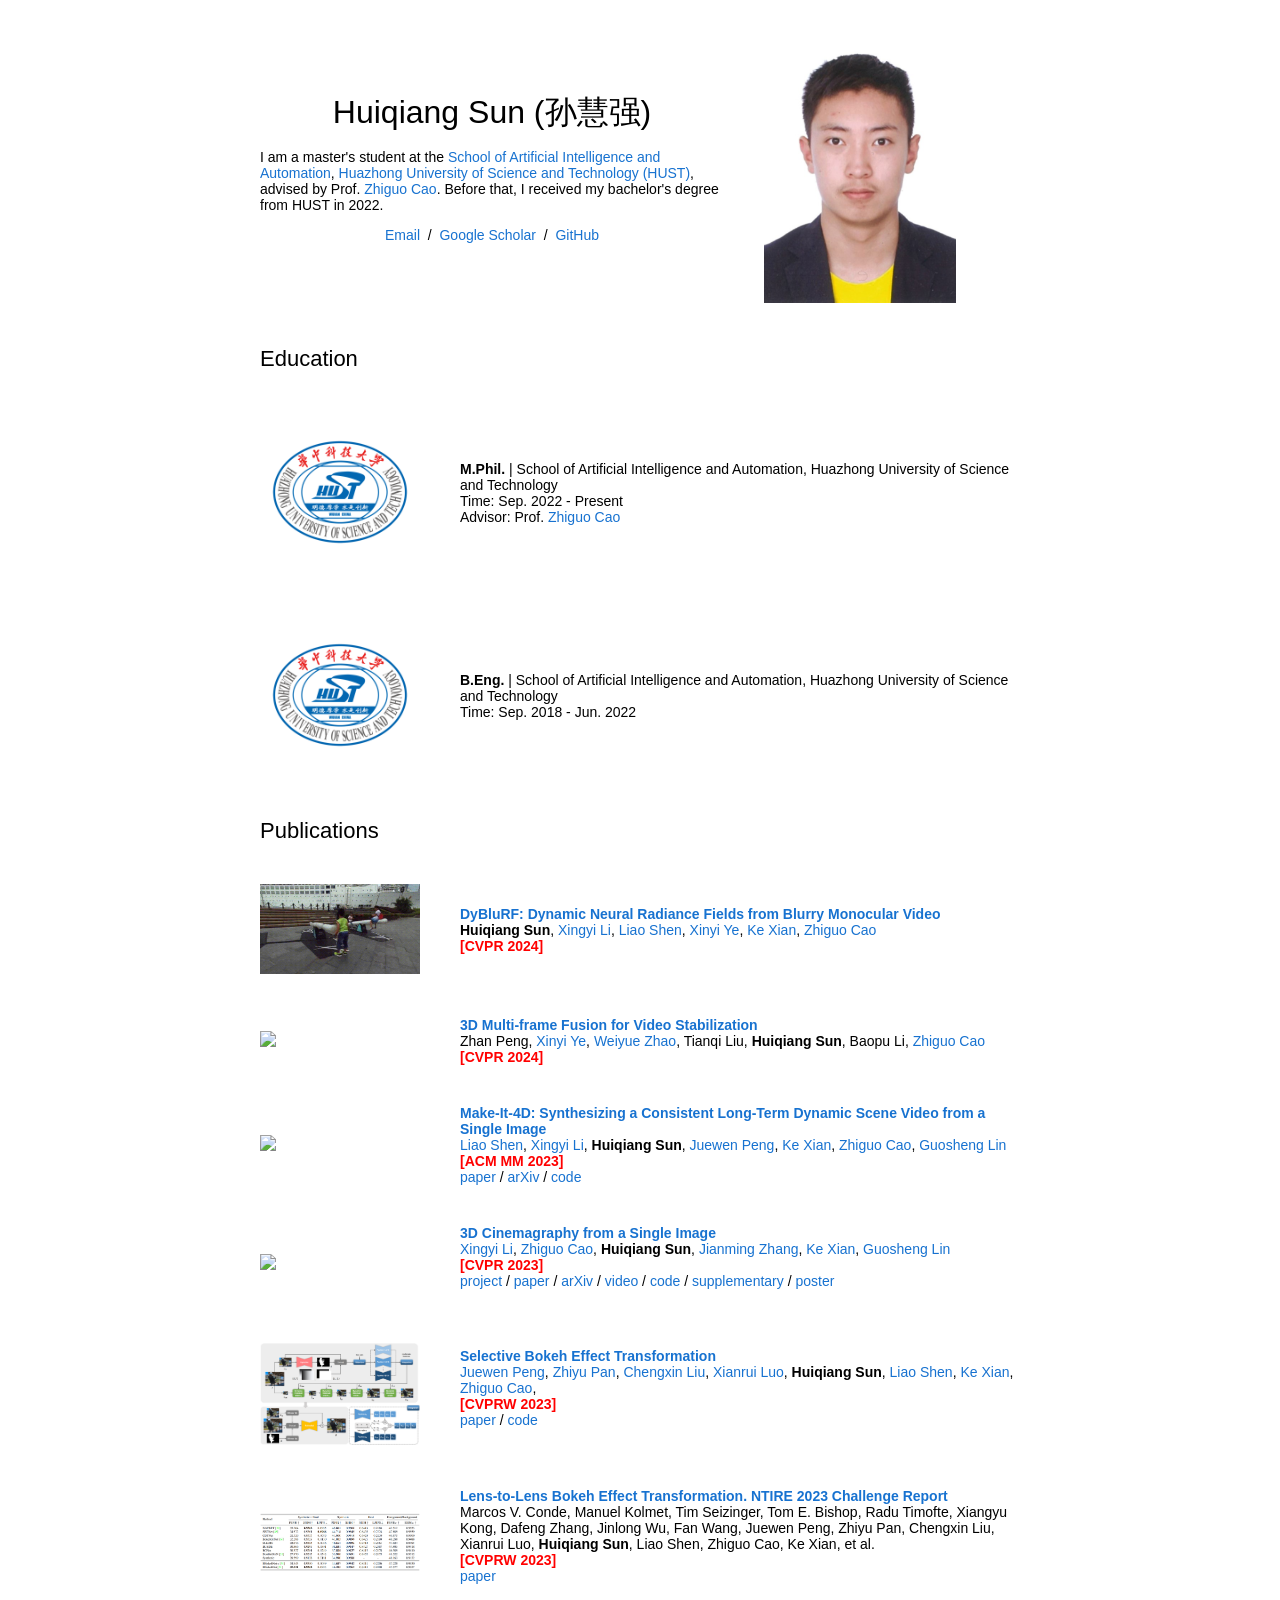
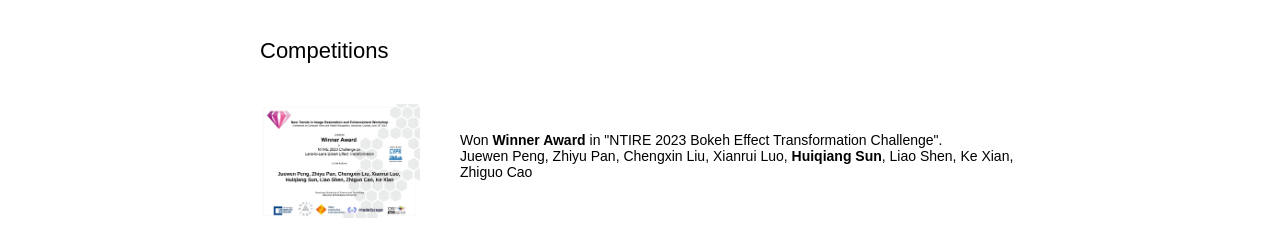
==== index.html @ e5a77d15 "Update index.html" ====
<!DOCTYPE HTML>
<html lang="en">

<head>
  <meta http-equiv="Content-Type" content="text/html; charset=UTF-8">

  <title>Huiqiang Sun</title>

  <meta name="author" content="Huiqiang Sun">
  <meta name="viewport" content="width=device-width, initial-scale=1">

  <link rel="stylesheet" type="text/css" href="stylesheet.css">
  <link rel="icon" type="image/png" href="img/star.png">
</head>

<body>
  <table
    style="width:100%;max-width:800px;border:0px;border-spacing:0px;border-collapse:separate;margin-right:auto;margin-left:auto;">
    <tbody>
      <tr style="padding:0px">
        <td style="padding:0px">
          <table
            style="width:100%;border:0px;border-spacing:0px;border-collapse:separate;margin-right:auto;margin-left:auto;">
            <tbody>
              <tr style="padding:0px">
                <td style="padding:2.5%;width:63%;vertical-align:middle">
                  <p style="text-align:center">
                    <name>Huiqiang Sun (孙慧强)</name>
                  </p>
                  <p>I am a master's student at the <a href="http://english.aia.hust.edu.cn/index.htm">School of
                      Artificial Intelligence and Automation</a>, <a href="http://english.hust.edu.cn/">Huazhong
                      University of Science and Technology (HUST)</a>, advised by Prof. <a
                      href="http://english.aia.hust.edu.cn/info/1030/1072.htm">Zhiguo Cao</a>. Before that, I received
                    my bachelor's degree from HUST in 2022.
                  </p>
                  <p style="text-align:center">
                    <a href="mailto:shq1031@hust.edu.cn">Email</a> &nbsp/&nbsp
                    <!-- <a href="resume_en.pdf">CV</a> &nbsp/&nbsp -->
                    <a href="https://scholar.google.com/citations?user=CafUdpEAAAAJ&hl=en">Google Scholar</a>
                    &nbsp/&nbsp
                    <!--           <a href="https://twitter.com/BenMildenhall">Twitter</a> &nbsp/&nbsp -->
                    <a href="https://github.com/huiqiang-sun">GitHub</a>
                  </p>
                </td>
                <td style="padding:2.5%;width:40%;max-width:40%">
                  <a href="images/me.jpg"><img src="images/me.jpg" style="width:75%;max-width:100%" alt="profile photo"
                      class="hoverZoomLink"></a>
                </td>
              </tr>
            </tbody>
          </table>
          <table
            style="width:100%;border:0px;border-spacing:0px;border-collapse:separate;margin-right:auto;margin-left:auto;">
            <tbody>
              <tr>
                <td style="padding:20px;width:100%;vertical-align:middle">
                  <heading>Education</heading>
                </td>
              </tr>
            </tbody>
          </table>
          <table
            style="width:100%;border:0px;border-spacing:0px;border-collapse:separate;margin-right:auto;margin-left:auto;">
            <tbody>
              <tr onmouseout="hust_stop()" onmouseover="hust_start()">
                <td style="padding:20px;width:25%;vertical-align:middle">
                  <img src='images/hust.png' width="160">
                </td>
                <td style="padding:20px;width:75%;vertical-align:middle">
                  <strong>M.Phil.</strong> | School of Artificial Intelligence and Automation, Huazhong University of
                  Science and Technology
                  <br>
                  Time: Sep. 2022 - Present
                  <br>
                  Advisor: Prof.
                  <a href="http://english.aia.hust.edu.cn/info/1030/1072.htm">Zhiguo Cao</a>
                </td>
              </tr>
              <tr onmouseout="hust_stop()" onmouseover="hust_start()">
                <td style="padding:20px;width:25%;vertical-align:middle">
                  <img src='images/hust.png' width="160">
                </td>
                <td style="padding:20px;width:75%;vertical-align:middle">
                  <strong>B.Eng.</strong> | School of Artificial Intelligence and Automation, Huazhong University of
                  Science and Technology
                  <br>
                  Time: Sep. 2018 - Jun. 2022
                </td>
              </tr>
          </table>
          <!-- <table
            style="width:100%;border:0px;border-spacing:0px;border-collapse:separate;margin-right:auto;margin-left:auto;">
            <tbody>
              <tr>
                <td style="padding:20px;width:100%;vertical-align:middle">
                  <heading>Experience</heading>
                </td>
              </tr>
            </tbody>
          </table> -->
          <!-- <table
            style="width:100%;border:0px;border-spacing:0px;border-collapse:separate;margin-right:auto;margin-left:auto;">
            <tbody>
              <tr onmouseout="ntu_stop()" onmouseover="ntu_start()">
                <td style="padding:20px;width:25%;vertical-align:middle">
                  <img src='images/ntu.png' width="160">
                </td>
                <td style="padding:20px;width:75%;vertical-align:middle">
                  <strong>Research Assistant</strong> | S-Lab for Advanced Intelligence, Nanyang Technological
                  University
                  <br>
                  Time: Feb. 2023 - Feb. 2024
                  <br>
                  Advisor: Prof.
                  <a href="https://guosheng.github.io/">Guosheng Lin</a>
                </td>
              </tr>
              <tr onmouseout="huawei_stop()" onmouseover="huawei_start()">
                <td style="padding:20px;width:25%;vertical-align:middle">
                  <img src='images/huawei.png' width="160">
                </td>
                <td style="padding:20px;width:75%;vertical-align:middle">
                  <strong>Research Intern</strong> | Xi'an Reserach & Development Institute, Huawei
                  <br>
                  Time: Jul. 2022 - Sep. 2022
                  <br>
                  Advisor: Dr.
                  <a href="https://scholar.google.com/citations?user=fS2vzBoAAAAJ&hl=en">Weicai Zhong</a>
                </td>
              </tr>
          </table> -->
          <table
            style="width:100%;border:0px;border-spacing:0px;border-collapse:separate;margin-right:auto;margin-left:auto;">
            <tbody>
              <tr>
                <td style="padding:20px;width:100%;vertical-align:middle">
                  <heading>Publications</heading>
                </td>
              </tr>
            </tbody>
          </table>
          <table
            style="width:100%;border:0px;border-spacing:0px;border-collapse:separate;margin-right:auto;margin-left:auto;">
            <tbody>

              <!-- s-dyrf -->
              <!-- <tr onmouseout="s_dyrf_stop()" onmouseover="s_dyrf_start()">
                <td style="padding:20px;width:25%;vertical-align:middle">
                  <img src="images/s-dyrf.gif" width="160">
                </td>
                <td style="padding:20px;width:75%;vertical-align:middle">
                  <a href="https://xingyi-li.github.io/s-dyrf/">
                    <papertitle>S-DyRF: Reference-Based Stylized Radiance Fields for Dynamic Scenes</papertitle>
                  </a>
                  <br>
                  <strong>Xingyi Li</strong>,
                  <a href="http://english.aia.hust.edu.cn/info/1030/1072.htm">Zhiguo Cao</a>,
                  <a href="https://scholar.google.com/citations?user=0_iF4jMAAAAJ&hl=en">Yizheng Wu</a>,
                  <a href="https://scholar.google.com/citations?user=fW7pUGMAAAAJ&hl=en">Kewei Wang</a>,
                  <a href="https://kexianhust.github.io/">Ke Xian</a>,
                  <a href="https://wang-zhe.me/">Zhe Wang</a>,
                  <a href="https://guosheng.github.io/">Guosheng Lin</a>
                  <br>
                  <font color="red"><strong>[CVPR 2024]</strong></font>
                  <br>
                  <a href="https://xingyi-li.github.io/s-dyrf/">project</a> /
                  <a href="http://arxiv.org/abs/2403.06205">arXiv</a> /
                  <a href="https://github.com/xingyi-li/s-dyrf">code</a>
                </td>
              </tr> -->

              <!-- dyblurf -->
              <tr onmouseout="dyblurf_stop()" onmouseover="dyblurf_start()">
                <td style="padding:20px;width:25%;vertical-align:middle">
                  <img src="images/dyblurf.gif" width="160">
                </td>
                <td style="padding:20px;width:75%;vertical-align:middle">
                  <a href="https://huiqiang-sun.github.io/dyblurf/">
                    <papertitle>DyBluRF: Dynamic Neural Radiance Fields from Blurry Monocular Video</papertitle>
                  </a>
                  <br>
                  <strong>Huiqiang Sun</strong>,
                  <a href="https://xingyi-li.github.io/">Xingyi Li</a>,
                  <a href="https://leoshen917.github.io/">Liao Shen</a>,
                  <a href="https://scholar.google.com/citations?hl=en&user=g_Y0w7MAAAAJ">Xinyi Ye</a>,
                  <a href="https://kexianhust.github.io/">Ke Xian</a>,
                  <a href="http://english.aia.hust.edu.cn/info/1030/1072.htm">Zhiguo Cao</a>
                  <br>
                  <font color="red"><strong>[CVPR 2024]</strong></font>
                  <br>
                  <!-- <a href="https://xingyi-li.github.io/3d-cinemagraphy/">project</a> /
                          <a
                            href="https://github.com/xingyi-li/3d-cinemagraphy/blob/main/pdf/3d-cinemagraphy-paper.pdf">paper</a>
                          /
                          <a href="https://arxiv.org/abs/2303.05724">arXiv</a> /
                          <a href="https://youtu.be/sqCy7ffTEEY">video</a> /
                          <a href="https://github.com/xingyi-li/3d-cinemagraphy">code</a> /
                          <a
                            href="https://github.com/xingyi-li/3d-cinemagraphy/blob/main/pdf/3d-cinemagraphy-supp.pdf">supplementary</a>
                          /
                          <a
                            href="https://github.com/xingyi-li/3d-cinemagraphy/blob/main/pdf/3d-cinemagraphy-poster.pdf">poster</a> -->
                </td>
              </tr>

              <!-- RStab -->
              <tr onmouseout="dyblurf_stop()" onmouseover="dyblurf_start()">
                <td style="padding:20px;width:25%;vertical-align:middle">
                  <img src="images/RStab.png" width="160">
                </td>
                <td style="padding:20px;width:75%;vertical-align:middle">
                  <a href="https://huiqiang-sun.github.io/">
                    <papertitle>3D Multi-frame Fusion for Video Stabilization</papertitle>
                  </a>
                  <br>
                  Zhan Peng, 
                  <a href="https://scholar.google.com/citations?hl=en&user=g_Y0w7MAAAAJ">Xinyi Ye</a>, 
                  <a href="https://scholar.google.com/citations?hl=en&user=ah0BO1kAAAAJ">Weiyue Zhao</a>,
                  Tianqi Liu,
                  <strong>Huiqiang Sun</strong>,
                  Baopu Li,
                  <a href="http://english.aia.hust.edu.cn/info/1030/1072.htm">Zhiguo Cao</a>
                  <br>
                  <font color="red"><strong>[CVPR 2024]</strong></font>
                  <br>
                  <!-- <a href="https://xingyi-li.github.io/3d-cinemagraphy/">project</a> /
                          <a
                            href="https://github.com/xingyi-li/3d-cinemagraphy/blob/main/pdf/3d-cinemagraphy-paper.pdf">paper</a>
                          /
                          <a href="https://arxiv.org/abs/2303.05724">arXiv</a> /
                          <a href="https://youtu.be/sqCy7ffTEEY">video</a> /
                          <a href="https://github.com/xingyi-li/3d-cinemagraphy">code</a> /
                          <a
                            href="https://github.com/xingyi-li/3d-cinemagraphy/blob/main/pdf/3d-cinemagraphy-supp.pdf">supplementary</a>
                          /
                          <a
                            href="https://github.com/xingyi-li/3d-cinemagraphy/blob/main/pdf/3d-cinemagraphy-poster.pdf">poster</a> -->
                </td>
              </tr>

              <!-- make-it-4d -->
              <tr onmouseout="makeit4d_stop()" onmouseover="makeit4d_start()">
                <td style="padding:20px;width:25%;vertical-align:middle">
                  <img src="images/make-it-4d.gif" width="160">
                </td>
                <td style="padding:20px;width:75%;vertical-align:middle">
                  <a href="https://arxiv.org/abs/2308.10257">
                    <papertitle>Make-It-4D: Synthesizing a Consistent Long-Term Dynamic Scene Video from a
                      Single Image</papertitle>
                  </a>
                  <br>
                  <a href="https://leoshen917.github.io/">Liao Shen</a>,
                  <a href="https://xingyi-li.github.io/">Xingyi Li</a>,
                  <strong>Huiqiang Sun</strong>,
                  <a href="https://juewenpeng.github.io/">Juewen Peng</a>,
                  <a href="https://kexianhust.github.io/">Ke Xian</a>,
                  <a href="http://english.aia.hust.edu.cn/info/1030/1072.htm">Zhiguo Cao</a>,
                  <a href="https://guosheng.github.io/">Guosheng Lin</a>
                  <br>
                  <font color="red"><strong>[ACM MM 2023]</strong></font>
                  <br>
                  <a href="https://dl.acm.org/doi/abs/10.1145/3581783.3612033">paper</a>
                  /
                  <a href="https://arxiv.org/abs/2308.10257">arXiv</a> /
                  <a href="https://github.com/leoShen917/Make-It-4D">code</a>
                </td>
              </tr>

              <!-- 3d-cinemagraphy -->
              <tr onmouseout="cinemagraphy_stop()" onmouseover="cinemagraphy_start()">
                <td style="padding:20px;width:25%;vertical-align:middle">
                  <img src="images/3d-cinemagraphy.gif" width="160">
                </td>
                <td style="padding:20px;width:75%;vertical-align:middle">
                  <a href="https://xingyi-li.github.io/3d-cinemagraphy/">
                    <papertitle>3D Cinemagraphy from a Single Image</papertitle>
                  </a>
                  <br>
                  <a href="https://xingyi-li.github.io/">Xingyi Li</a>,
                  <a href="http://english.aia.hust.edu.cn/info/1030/1072.htm">Zhiguo Cao</a>,
                  <strong>Huiqiang Sun</strong>,
                  <a href="https://jimmie33.github.io/">Jianming Zhang</a>,
                  <a href="https://kexianhust.github.io/">Ke Xian</a>,
                  <a href="https://guosheng.github.io/">Guosheng Lin</a>
                  <br>
                  <font color="red"><strong>[CVPR 2023]</strong></font>
                  <br>
                  <!--     <a href="https://rover-xingyu.github.io/L2G-NeRF/">project page</a> / -->
                  <a href="https://xingyi-li.github.io/3d-cinemagraphy/">project</a> /
                  <a
                    href="https://github.com/xingyi-li/3d-cinemagraphy/blob/main/pdf/3d-cinemagraphy-paper.pdf">paper</a>
                  /
                  <a href="https://arxiv.org/abs/2303.05724">arXiv</a> /
                  <a href="https://youtu.be/sqCy7ffTEEY">video</a> /
                  <a href="https://github.com/xingyi-li/3d-cinemagraphy">code</a> /
                  <a
                    href="https://github.com/xingyi-li/3d-cinemagraphy/blob/main/pdf/3d-cinemagraphy-supp.pdf">supplementary</a>
                  /
                  <a
                    href="https://github.com/xingyi-li/3d-cinemagraphy/blob/main/pdf/3d-cinemagraphy-poster.pdf">poster</a>
                  <p></p>
                  <!--     <p>Explicitly injecting symmetry priors to NeRF can benefit novel view synthesis of objects from a single image.</p> -->
                </td>
              </tr>

              <!-- Selective Bokeh Effect Transformation -->
              <tr onmouseout="SBET_stop()" onmouseover="SBET_start()">
                <td style="padding:20px;width:25%;vertical-align:middle">
                  <img src="images/SBET.png" width="160">
                </td>
                <td style="padding:20px;width:75%;vertical-align:middle">
                  <a href="https://openaccess.thecvf.com/content/CVPR2023W/NTIRE/papers/Peng_Selective_Bokeh_Effect_Transformation_CVPRW_2023_paper.pdf">
                    <papertitle>Selective Bokeh Effect Transformation</papertitle>
                  </a>
                  <br>
                  <a href="https://juewenpeng.github.io/">Juewen Peng</a>,
                  <a href="https://scholar.google.com/citations?user=X1AP9ZEAAAAJ&hl=en">Zhiyu Pan</a>,
                  <a href="https://cxliu0.github.io/">Chengxin Liu</a>,
                  <a href="https://scholar.google.com/citations?hl=en&user=tUeWQ5AAAAAJ">Xianrui Luo</a>,
                  <strong>Huiqiang Sun</strong>,
                  <a href="https://leoshen917.github.io/">Liao Shen</a>,
                  <a href="https://kexianhust.github.io/">Ke Xian</a>,
                  <a href="http://english.aia.hust.edu.cn/info/1030/1072.htm">Zhiguo Cao</a>,
                  <br>
                  <font color="red"><strong>[CVPRW 2023]</strong></font>
                  <br>
                  <a
                    href="https://github.com/JuewenPeng/SBTNet/blob/main/pdf/Selective%20Bokeh%20Effect%20Transformation.pdf">paper</a>
                  /
                  <a href="https://github.com/JuewenPeng/SBTNet">code</a>
                  <p></p>
                  <!--     <p>Explicitly injecting symmetry priors to NeRF can benefit novel view synthesis of objects from a single image.</p> -->
                </td>
              </tr>

              <!-- Lens-to-Lens -->
              <tr onmouseout="lens2lens_stop()" onmouseover="lens2lens_start()">
                <td style="padding:20px;width:25%;vertical-align:middle">
                  <img src="images/lens2lens.png" width="160">
                </td>
                <td style="padding:20px;width:75%;vertical-align:middle">
                  <a href="https://openaccess.thecvf.com/content/CVPR2023W/NTIRE/html/Conde_Lens-to-Lens_Bokeh_Effect_Transformation._NTIRE_2023_Challenge_Report_CVPRW_2023_paper.html">
                    <papertitle>Lens-to-Lens Bokeh Effect Transformation. NTIRE 2023 Challenge Report</papertitle>
                  </a>
                  <br>
                  Marcos V. Conde, 
                  Manuel Kolmet, 
                  Tim Seizinger, 
                  Tom E. Bishop, 
                  Radu Timofte, 
                  Xiangyu Kong, 
                  Dafeng Zhang, 
                  Jinlong Wu, 
                  Fan Wang, 
                  Juewen Peng, 
                  Zhiyu Pan, 
                  Chengxin Liu, 
                  Xianrui Luo, 
                  <strong>Huiqiang Sun</strong>,
                  Liao Shen,
                  Zhiguo Cao, 
                  Ke Xian,
                  et al.
                  <br>
                  <font color="red"><strong>[CVPRW 2023]</strong></font>
                  <br>
                  <a
                    href="https://ieeexplore.ieee.org/document/10208960">paper</a>
                  <p></p>
                  <!--     <p>Explicitly injecting symmetry priors to NeRF can benefit novel view synthesis of objects from a single image.</p> -->
                </td>
              </tr>

              

          <!-- project -->
          <!-- <table
            style="width:100%;border:0px;border-spacing:0px;border-collapse:separate;margin-right:auto;margin-left:auto;">
            <tbody>
              <tr>
                <td style="padding:20px;width:100%;vertical-align:middle">
                  <heading>Projects</heading>
                </td>
              </tr>
            </tbody>
          </table>
          <table
            style="width:100%;border:0px;border-spacing:0px;border-collapse:separate;margin-right:auto;margin-left:auto;">
            <tbody>
              <tr onmouseout="sad_stop()" onmouseover="sad_start()">
                <td style="padding:20px;width:25%;vertical-align:middle">
                  <img src='images/sad.png' width="160">
                </td>
                <td style="padding:20px;width:75%;vertical-align:middle">
                  <a href="https://arxiv.org/abs/2305.14207">
                    <papertitle>SAD: Segment Any RGBD</papertitle>
                  </a>
                  <br>
                  <a href="https://cen-jun.com/">Jun Cen</a>,
                  <a href="https://scholar.google.com/citations?user=0_iF4jMAAAAJ&hl=en">Yizheng Wu</a>,
                  <a href="https://scholar.google.com/citations?user=fW7pUGMAAAAJ&hl=en">Kewei Wang</a>,
                  <strong>Xingyi Li</strong>,
                  <a href="https://jingkang50.github.io/">Jingkang Yang</a>,
                  <a href="https://github.com/peiyixuan">Yixuan Pei</a>,
                  <a href="https://ldkong.com/">Lingdong Kong</a>
                  <br>
                  Got more than 700 stars on Github, and more than 1k Likes and 140k Views on Twitter!
                  <br>
                  <a href="https://arxiv.org/abs/2305.14207">arXiv</a> /
                  <a href="https://github.com/Jun-CEN/SegmentAnyRGBD">code</a>
                  <p></p>
                </td>
              </tr>
          </table> -->


          <!-- competition -->
          <table
            style="width:100%;border:0px;border-spacing:0px;border-collapse:separate;margin-right:auto;margin-left:auto;">
            <tbody>
              <tr>
                <td style="padding:20px;width:100%;vertical-align:middle">
                  <heading>Competitions</heading>
                </td>
              </tr>
            </tbody>
          </table>
          <table
            style="width:100%;border:0px;border-spacing:0px;border-collapse:separate;margin-right:auto;margin-left:auto;">
            <tbody>
              <tr onmouseout="NTIRE_stop()" onmouseover="NTIRE_start()">
                <td style="padding:20px;width:25%;vertical-align:middle">
                  <img src='images/NTIRE2023.png' width="160">
                </td>
                <td style="padding:20px;width:75%;vertical-align:middle">
                  Won <strong>Winner Award</strong> in "NTIRE 2023 Bokeh Effect Transformation Challenge".
                  </a>
                  <br>
                  Juewen Peng, 
                  Zhiyu Pan, 
                  Chengxin Liu, 
                  Xianrui Luo, 
                  <strong>Huiqiang Sun</strong>, 
                  Liao Shen, 
                  Ke Xian, 
                  Zhiguo Cao
                  <p></p>
                </td>
              </tr>
          </table>


          <!-- <table width="100%" align="center" border="0" cellspacing="0" cellpadding="20">
            <tr>
              <td>
                <br>
                <p align="right">
                  <font size="2">
                    Template adapted from <a href="https://jonbarron.info">Jon Barron</a>
                    website. <br>
                  </font>
                </p>
              </td>
            </tr>
          </table> -->

        </td>
      </tr>
  </table>
</body>

</html>
---- stylesheet.css ----
/* latin-ext */
@font-face {
  font-family: 'Lato';
  font-style: italic;
  font-weight: 400;
  src: local('Lato Italic'), local('Lato-Italic'), url(https://fonts.gstatic.com/s/lato/v15/S6u8w4BMUTPHjxsAUi-qNiXg7eU0.woff2) format('woff2');
  unicode-range: U+0100-024F, U+0259, U+1E00-1EFF, U+2020, U+20A0-20AB, U+20AD-20CF, U+2113, U+2C60-2C7F, U+A720-A7FF;
}
/* latin */
@font-face {
  font-family: 'Lato';
  font-style: italic;
  font-weight: 400;
  src: local('Lato Italic'), local('Lato-Italic'), url(https://fonts.gstatic.com/s/lato/v15/S6u8w4BMUTPHjxsAXC-qNiXg7Q.woff2) format('woff2');
  unicode-range: U+0000-00FF, U+0131, U+0152-0153, U+02BB-02BC, U+02C6, U+02DA, U+02DC, U+2000-206F, U+2074, U+20AC, U+2122, U+2191, U+2193, U+2212, U+2215, U+FEFF, U+FFFD;
}
/* latin-ext */
@font-face {
  font-family: 'Lato';
  font-style: italic;
  font-weight: 700;
  src: local('Lato Bold Italic'), local('Lato-BoldItalic'), url(https://fonts.gstatic.com/s/lato/v15/S6u_w4BMUTPHjxsI5wq_FQftx9897sxZ.woff2) format('woff2');
  unicode-range: U+0100-024F, U+0259, U+1E00-1EFF, U+2020, U+20A0-20AB, U+20AD-20CF, U+2113, U+2C60-2C7F, U+A720-A7FF;
}
/* latin */
@font-face {
  font-family: 'Lato';
  font-style: italic;
  font-weight: 700;
  src: local('Lato Bold Italic'), local('Lato-BoldItalic'), url(https://fonts.gstatic.com/s/lato/v15/S6u_w4BMUTPHjxsI5wq_Gwftx9897g.woff2) format('woff2');
  unicode-range: U+0000-00FF, U+0131, U+0152-0153, U+02BB-02BC, U+02C6, U+02DA, U+02DC, U+2000-206F, U+2074, U+20AC, U+2122, U+2191, U+2193, U+2212, U+2215, U+FEFF, U+FFFD;
}
/* latin-ext */
@font-face {
  font-family: 'Lato';
  font-style: normal;
  font-weight: 400;
  src: local('Lato Regular'), local('Lato-Regular'), url(https://fonts.gstatic.com/s/lato/v15/S6uyw4BMUTPHjxAwXiWtFCfQ7A.woff2) format('woff2');
  unicode-range: U+0100-024F, U+0259, U+1E00-1EFF, U+2020, U+20A0-20AB, U+20AD-20CF, U+2113, U+2C60-2C7F, U+A720-A7FF;
}
/* latin */
@font-face {
  font-family: 'Lato';
  font-style: normal;
  font-weight: 400;
  src: local('Lato Regular'), local('Lato-Regular'), url(https://fonts.gstatic.com/s/lato/v15/S6uyw4BMUTPHjx4wXiWtFCc.woff2) format('woff2');
  unicode-range: U+0000-00FF, U+0131, U+0152-0153, U+02BB-02BC, U+02C6, U+02DA, U+02DC, U+2000-206F, U+2074, U+20AC, U+2122, U+2191, U+2193, U+2212, U+2215, U+FEFF, U+FFFD;
}
/* latin-ext */
@font-face {
  font-family: 'Lato';
  font-style: normal;
  font-weight: 700;
  src: local('Lato Bold'), local('Lato-Bold'), url(https://fonts.gstatic.com/s/lato/v15/S6u9w4BMUTPHh6UVSwaPGQ3q5d0N7w.woff2) format('woff2');
  unicode-range: U+0100-024F, U+0259, U+1E00-1EFF, U+2020, U+20A0-20AB, U+20AD-20CF, U+2113, U+2C60-2C7F, U+A720-A7FF;
}
/* latin */
@font-face {
  font-family: 'Lato';
  font-style: normal;
  font-weight: 700;
  src: local('Lato Bold'), local('Lato-Bold'), url(https://fonts.gstatic.com/s/lato/v15/S6u9w4BMUTPHh6UVSwiPGQ3q5d0.woff2) format('woff2');
  unicode-range: U+0000-00FF, U+0131, U+0152-0153, U+02BB-02BC, U+02C6, U+02DA, U+02DC, U+2000-206F, U+2074, U+20AC, U+2122, U+2191, U+2193, U+2212, U+2215, U+FEFF, U+FFFD;
}

a {
  color: #1772d0;
  text-decoration: none;
}

a:focus,
a:hover {
  color: #f09228;
  text-decoration: none;
}

body,
td,
th,
tr,
p,
a {
  font-family: 'Lato', Verdana, Helvetica, sans-serif;
  font-size: 14px
}

strong {
  font-family: 'Lato', Verdana, Helvetica, sans-serif;
  font-size: 14px;
}

heading {
  font-family: 'Lato', Verdana, Helvetica, sans-serif;
  font-size: 22px;
}

papertitle {
  font-family: 'Lato', Verdana, Helvetica, sans-serif;
  font-size: 14px;
  font-weight: 700
}

name {
  font-family: 'Lato', Verdana, Helvetica, sans-serif;
  font-size: 32px;
}

.one {
  width: 160px;
  height: 160px;
  position: relative;
}

.two {
  width: 160px;
  height: 160px;
  position: absolute;
  transition: opacity .2s ease-in-out;
  -moz-transition: opacity .2s ease-in-out;
  -webkit-transition: opacity .2s ease-in-out;
}

.fade {
  transition: opacity .2s ease-in-out;
  -moz-transition: opacity .2s ease-in-out;
  -webkit-transition: opacity .2s ease-in-out;
}

span.highlight {
  background-color: #ffffd0;
}
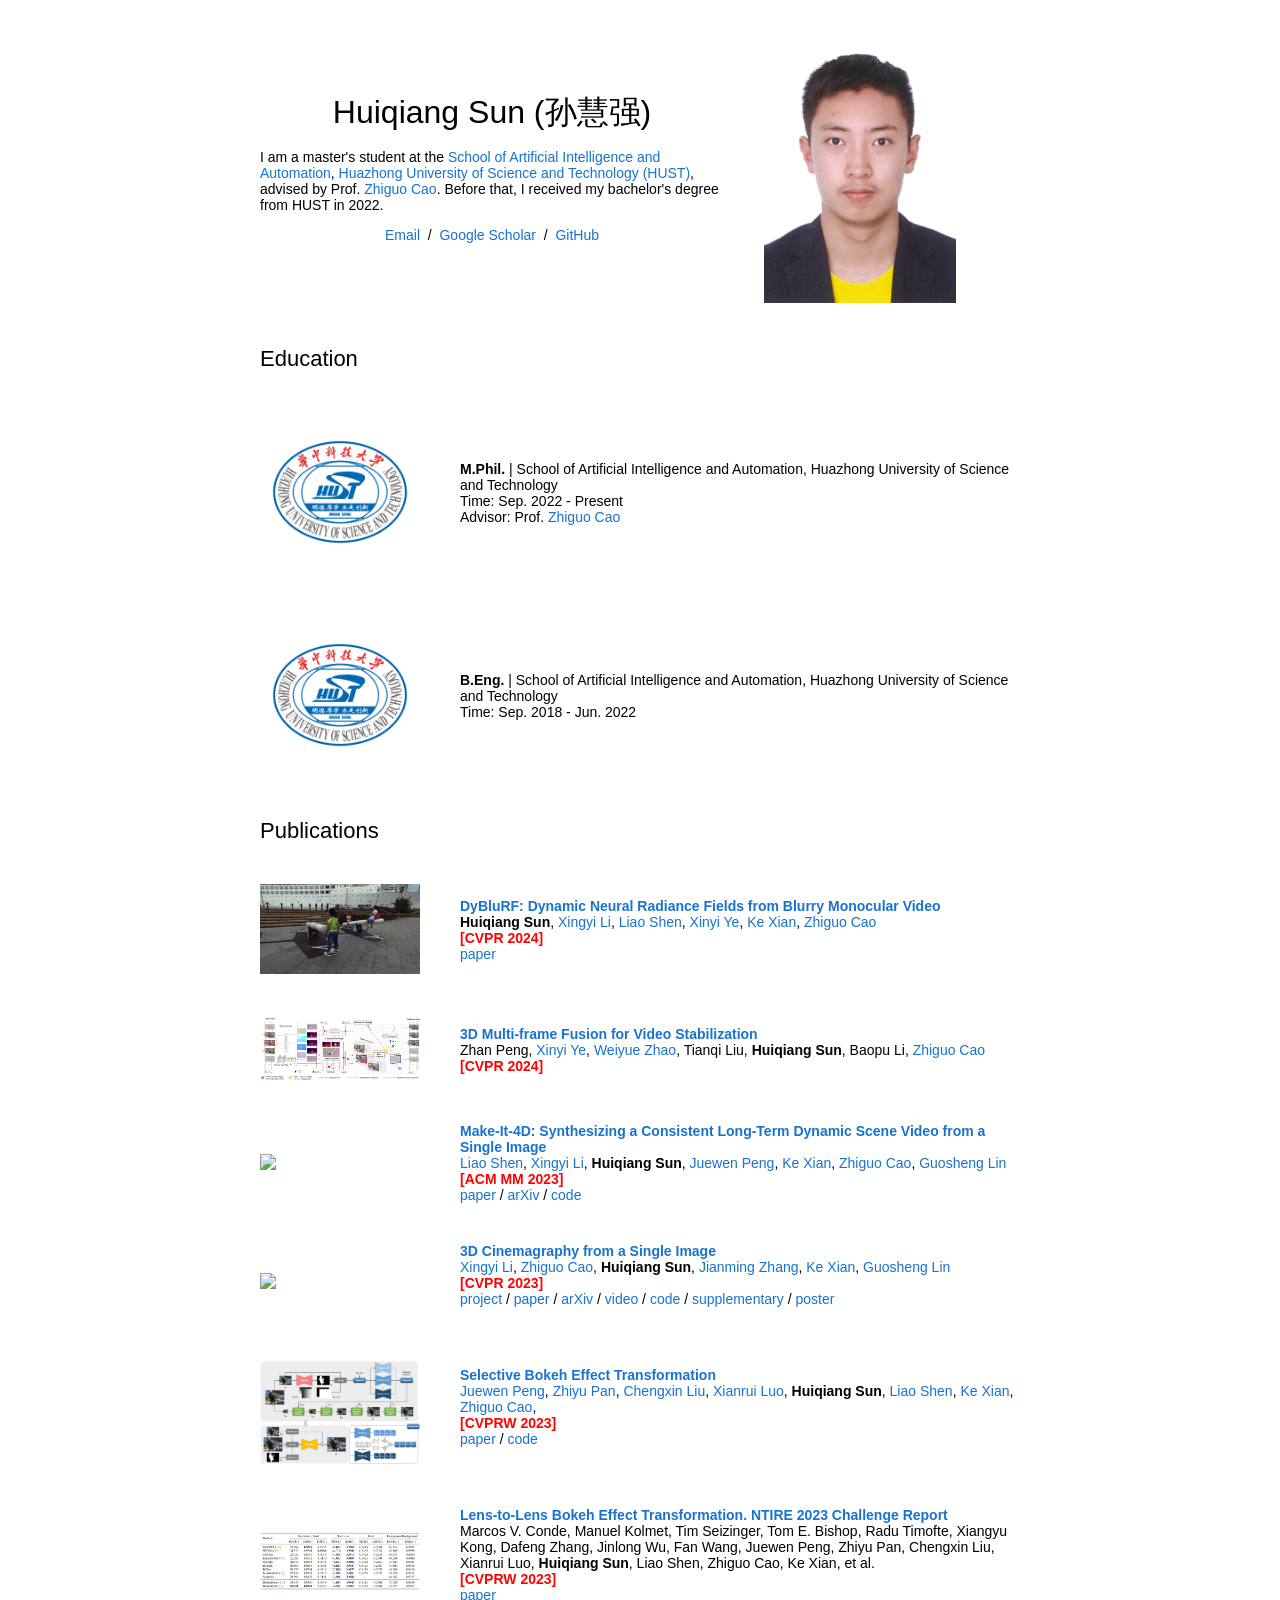
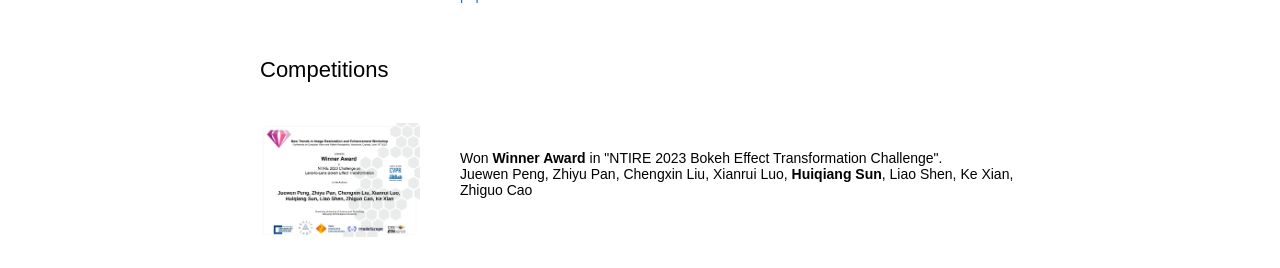
==== commit 34ce4bf3: "Update index.html" ====
--- a/index.html
+++ b/index.html
@@ -188,10 +188,10 @@
                   <br>
                   <font color="red"><strong>[CVPR 2024]</strong></font>
                   <br>
-                  <!-- <a href="https://xingyi-li.github.io/3d-cinemagraphy/">project</a> /
-                          <a
-                            href="https://github.com/xingyi-li/3d-cinemagraphy/blob/main/pdf/3d-cinemagraphy-paper.pdf">paper</a>
-                          /
+<!--                   <a href="https://xingyi-li.github.io/3d-cinemagraphy/">project</a> / -->
+                          <a
+                            href="https://arxiv.org/abs/2403.10103">paper</a>
+<!--                           /
                           <a href="https://arxiv.org/abs/2303.05724">arXiv</a> /
                           <a href="https://youtu.be/sqCy7ffTEEY">video</a> /
                           <a href="https://github.com/xingyi-li/3d-cinemagraphy">code</a> /
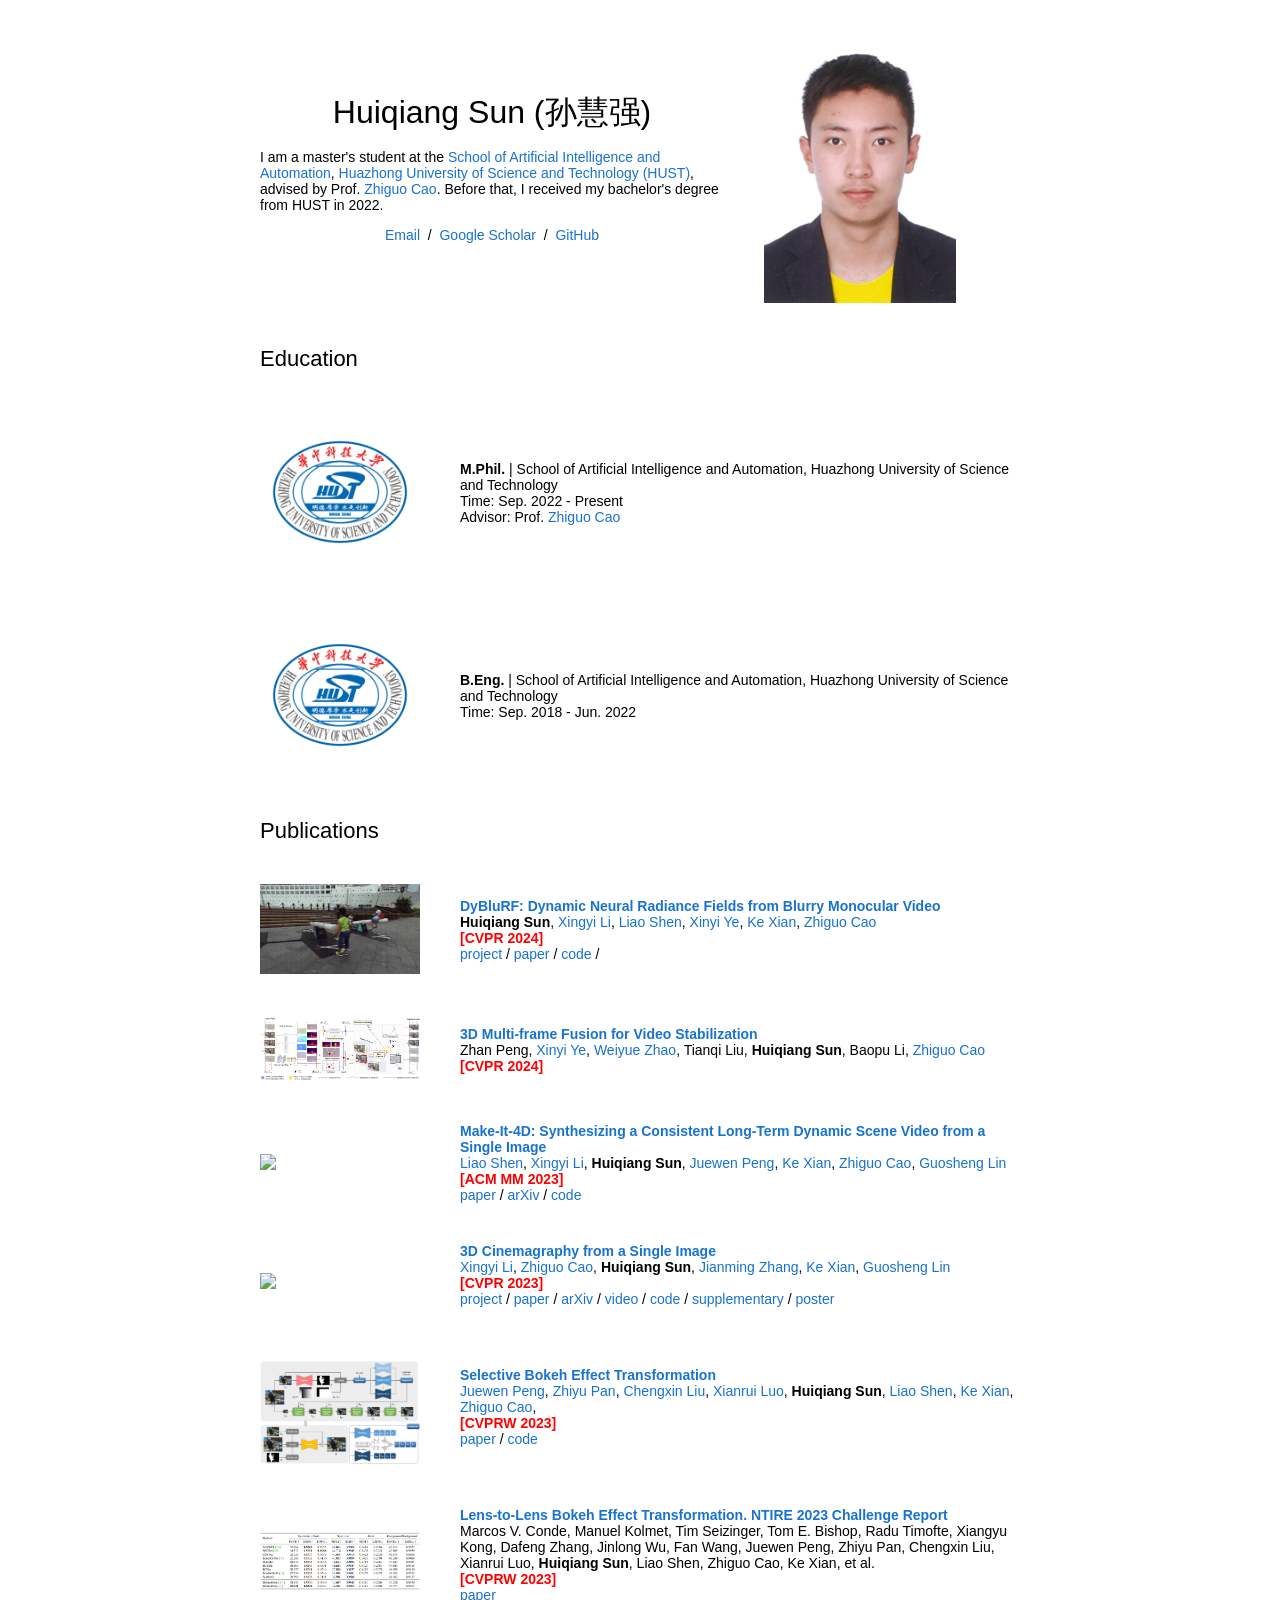
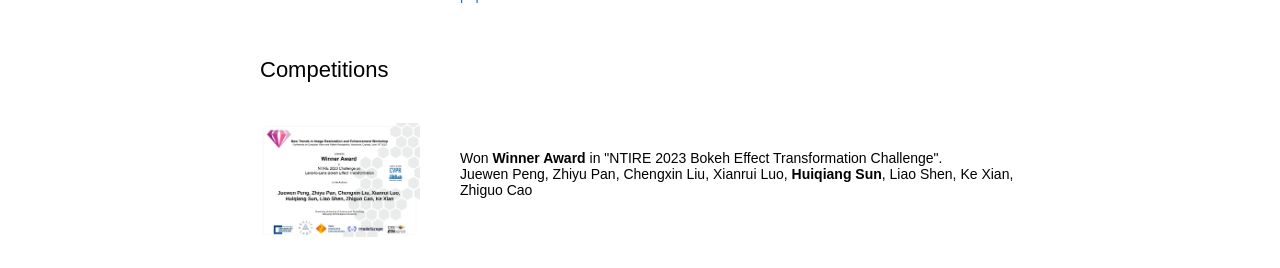
==== commit 48849c9d: "Update index.html" ====
--- a/index.html
+++ b/index.html
@@ -188,18 +188,17 @@
                   <br>
                   <font color="red"><strong>[CVPR 2024]</strong></font>
                   <br>
-<!--                   <a href="https://xingyi-li.github.io/3d-cinemagraphy/">project</a> / -->
-                          <a
-                            href="https://arxiv.org/abs/2403.10103">paper</a>
-<!--                           /
-                          <a href="https://arxiv.org/abs/2303.05724">arXiv</a> /
-                          <a href="https://youtu.be/sqCy7ffTEEY">video</a> /
-                          <a href="https://github.com/xingyi-li/3d-cinemagraphy">code</a> /
-                          <a
-                            href="https://github.com/xingyi-li/3d-cinemagraphy/blob/main/pdf/3d-cinemagraphy-supp.pdf">supplementary</a>
-                          /
-                          <a
-                            href="https://github.com/xingyi-li/3d-cinemagraphy/blob/main/pdf/3d-cinemagraphy-poster.pdf">poster</a> -->
+                    <a href="https://huiqiang-sun.github.io/dyblurf/">project</a> /
+                    <a
+                      href="https://arxiv.org/abs/2403.10103">paper</a>
+                    /
+                    <!-- <a href="https://arxiv.org/abs/2303.05724">arXiv</a> / -->
+                    <!-- <a href="https://youtu.be/sqCy7ffTEEY">video</a> / -->
+                    <a href="https://github.com/huiqiang-sun/DyBluRF">code</a> /
+                    <!-- <a
+                      href="https://github.com/xingyi-li/3d-cinemagraphy/blob/main/pdf/3d-cinemagraphy-supp.pdf">supplementary</a>
+                    /
+                    <a href="https://github.com/xingyi-li/3d-cinemagraphy/blob/main/pdf/3d-cinemagraphy-poster.pdf">poster<a>  -->
                 </td>
               </tr>
 
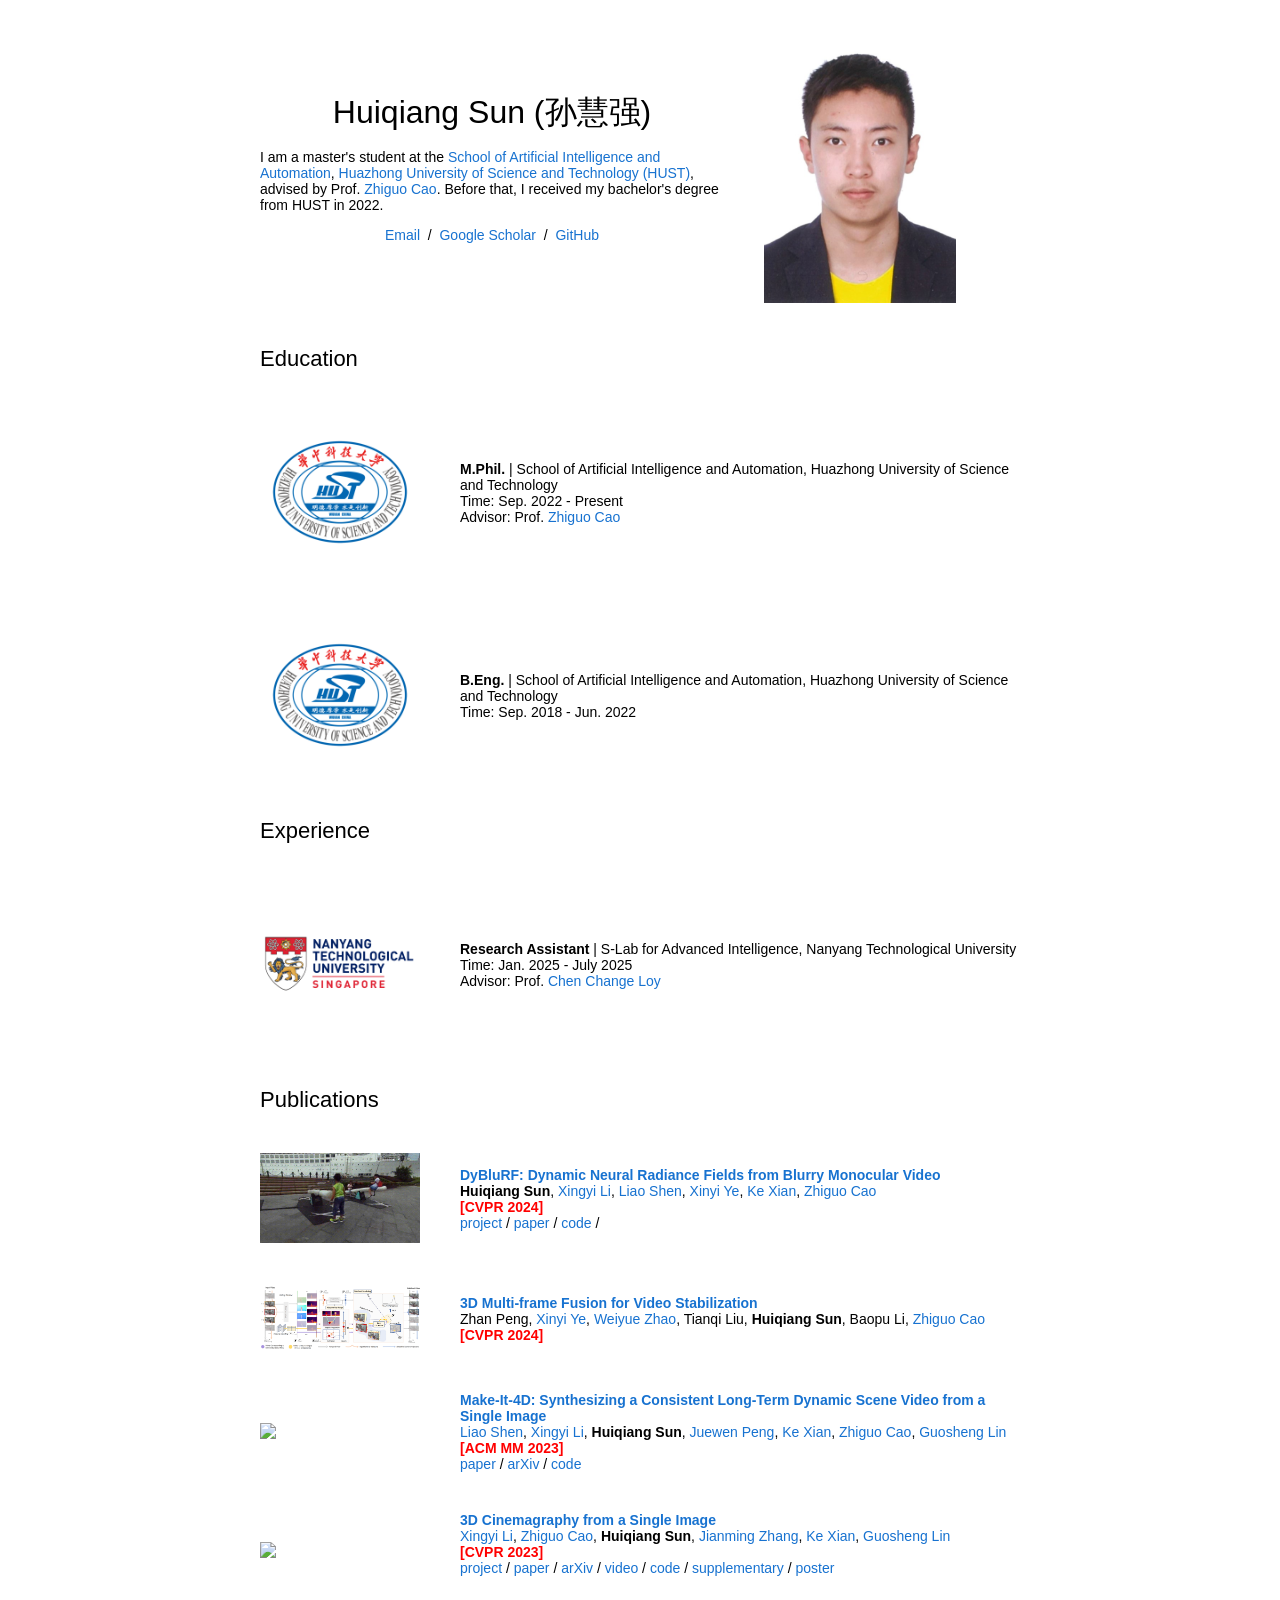
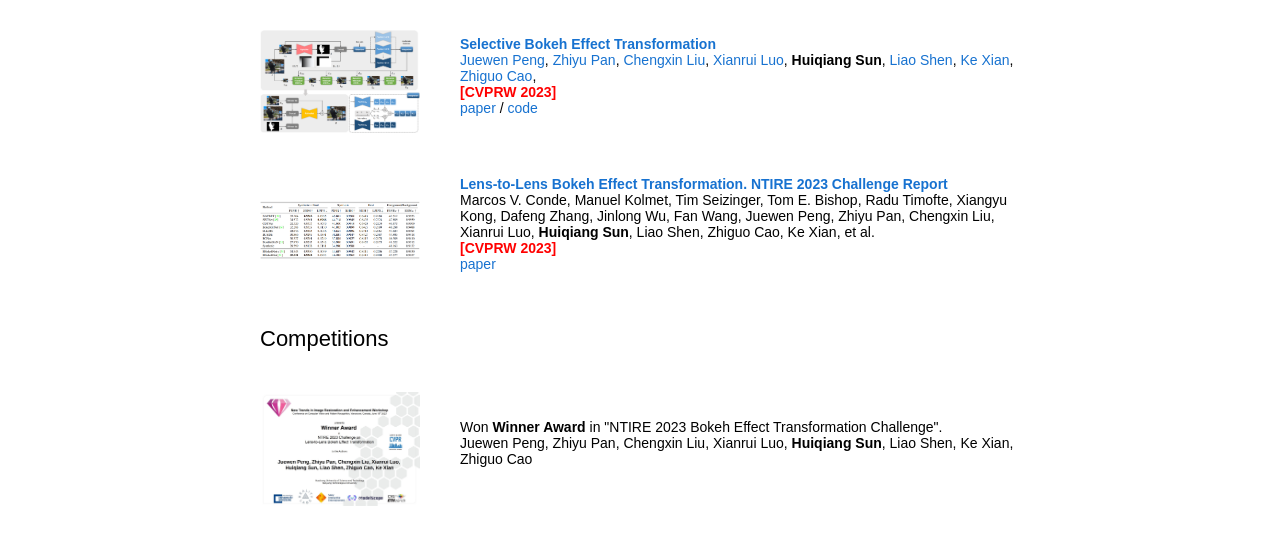
==== commit e309a263: "Update index.html" ====
--- a/index.html
+++ b/index.html
@@ -88,7 +88,7 @@
                 </td>
               </tr>
           </table>
-          <!-- <table
+          <table
             style="width:100%;border:0px;border-spacing:0px;border-collapse:separate;margin-right:auto;margin-left:auto;">
             <tbody>
               <tr>
@@ -97,8 +97,8 @@
                 </td>
               </tr>
             </tbody>
-          </table> -->
-          <!-- <table
+          </table>
+          <table
             style="width:100%;border:0px;border-spacing:0px;border-collapse:separate;margin-right:auto;margin-left:auto;">
             <tbody>
               <tr onmouseout="ntu_stop()" onmouseover="ntu_start()">
@@ -109,13 +109,13 @@
                   <strong>Research Assistant</strong> | S-Lab for Advanced Intelligence, Nanyang Technological
                   University
                   <br>
-                  Time: Feb. 2023 - Feb. 2024
+                  Time: Jan. 2025 - July 2025
                   <br>
                   Advisor: Prof.
-                  <a href="https://guosheng.github.io/">Guosheng Lin</a>
-                </td>
-              </tr>
-              <tr onmouseout="huawei_stop()" onmouseover="huawei_start()">
+                  <a href="https://www.mmlab-ntu.com/person/ccloy/index.html">Chen Change Loy</a>
+                </td>
+              </tr>
+              <!-- <tr onmouseout="huawei_stop()" onmouseover="huawei_start()">
                 <td style="padding:20px;width:25%;vertical-align:middle">
                   <img src='images/huawei.png' width="160">
                 </td>
@@ -127,8 +127,8 @@
                   Advisor: Dr.
                   <a href="https://scholar.google.com/citations?user=fS2vzBoAAAAJ&hl=en">Weicai Zhong</a>
                 </td>
-              </tr>
-          </table> -->
+              </tr> -->
+          </table> 
           <table
             style="width:100%;border:0px;border-spacing:0px;border-collapse:separate;margin-right:auto;margin-left:auto;">
             <tbody>
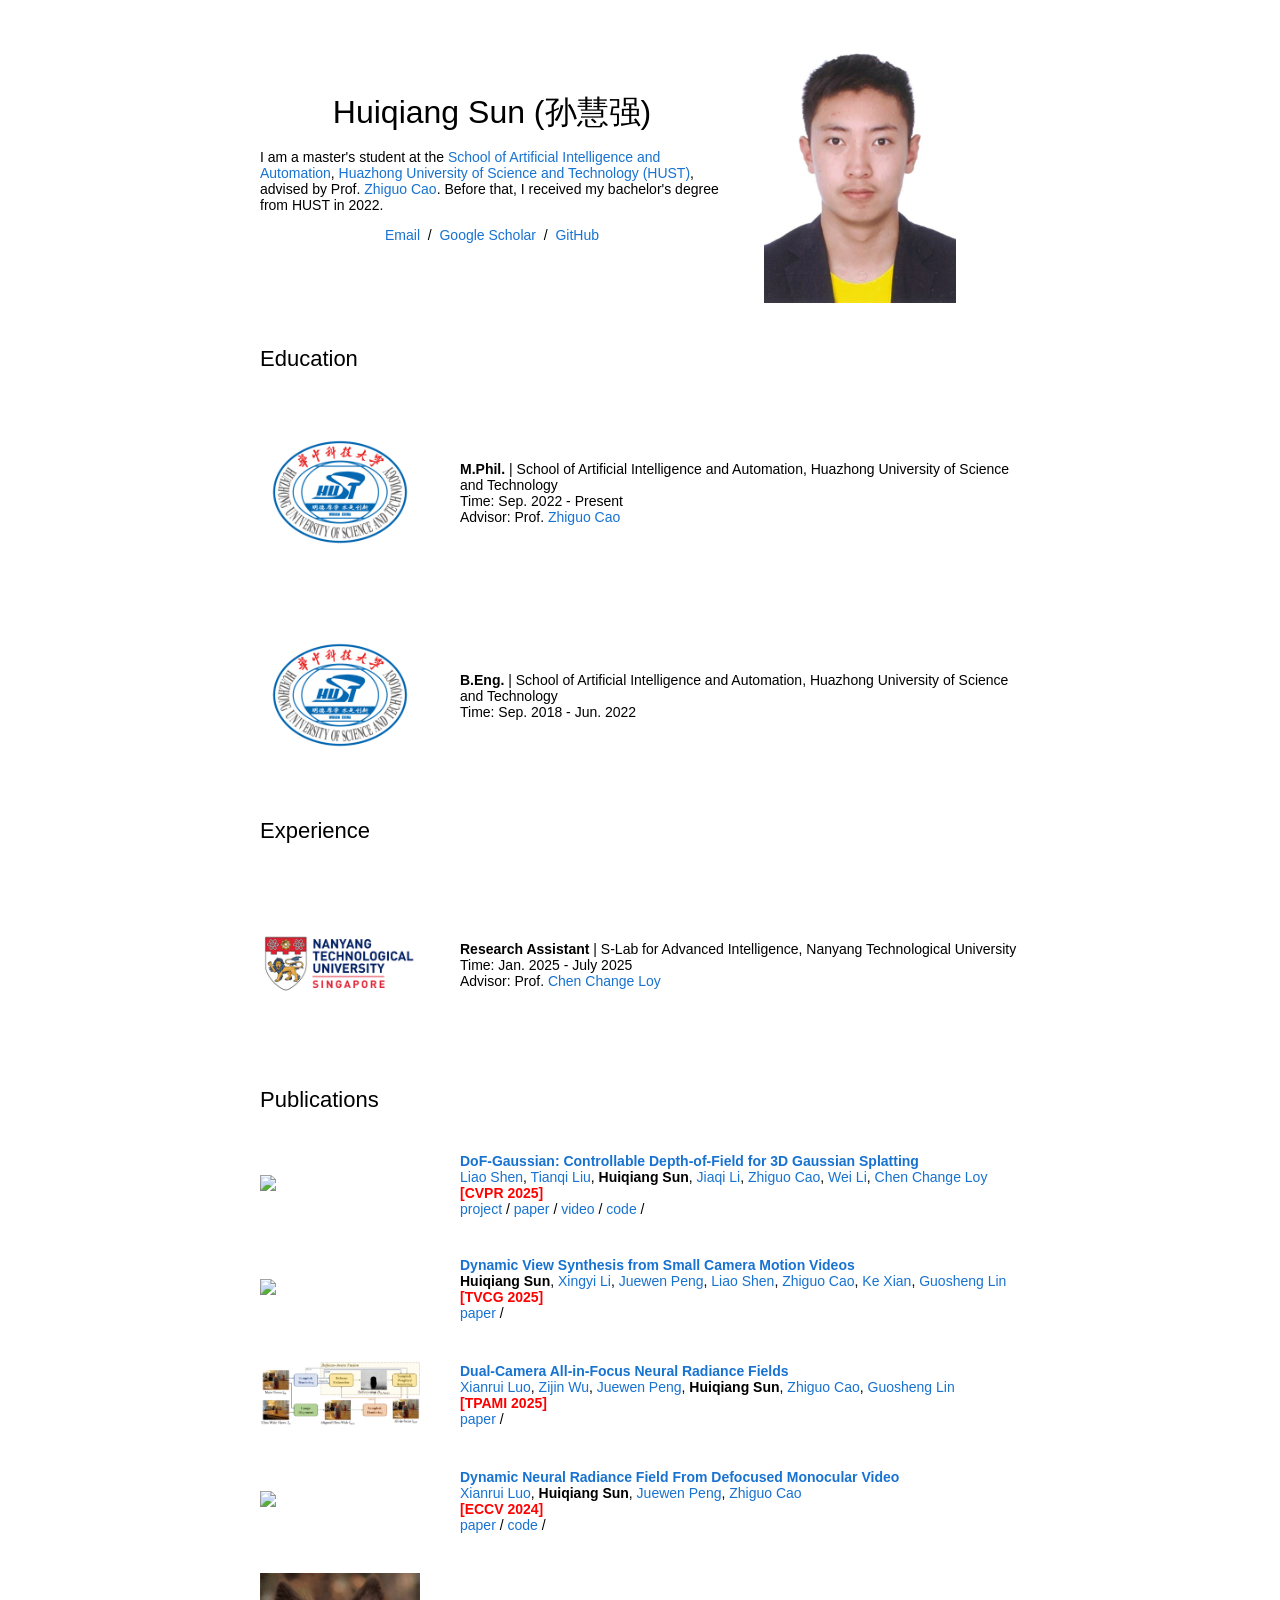
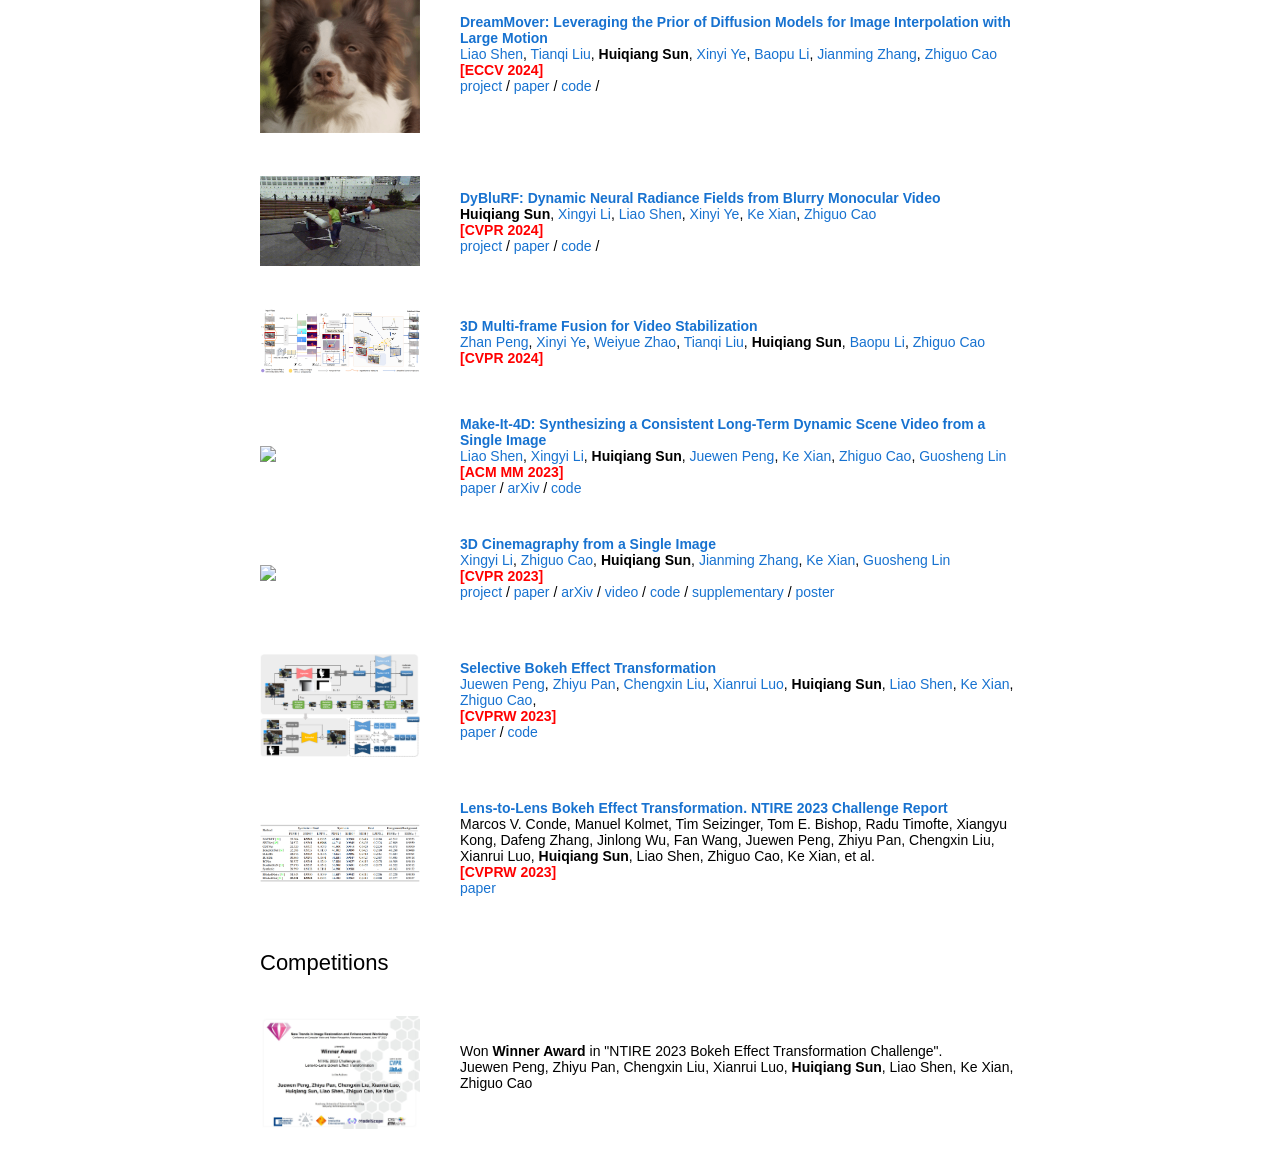
==== commit fbee0e72: "Update index.html" ====
--- a/index.html
+++ b/index.html
@@ -169,6 +169,173 @@
                 </td>
               </tr> -->
 
+              <!-- dof-gaussian -->
+              <tr onmouseout="dof-gaussian_stop()" onmouseover="dof-gaussian_start()">
+                <td style="padding:20px;width:25%;vertical-align:middle">
+                  <img src="images/dof-gaussian.gif" width="160">
+                </td>
+                <td style="padding:20px;width:75%;vertical-align:middle">
+                  <a href="https://dof-gaussian.github.io/">
+                    <papertitle>DoF-Gaussian: Controllable Depth-of-Field for 3D Gaussian Splatting</papertitle>
+                  </a>
+                  <br>
+                  <a href="https://leoshen917.github.io/">Liao Shen</a>,
+                  <a href="https://tqtqliu.github.io/">Tianqi Liu</a>,
+                  <strong>Huiqiang Sun</strong>,
+                  <a href="https://lijia7.github.io/">Jiaqi Li</a>,
+                  <a href="http://english.aia.hust.edu.cn/info/1030/1072.htm">Zhiguo Cao</a>, 
+                  <a href="https://weivision.github.io/">Wei Li</a>,
+                  <a href="https://www.mmlab-ntu.com/person/ccloy/index.html">Chen Change Loy</a>
+                  <br>
+                  <font color="red"><strong>[CVPR 2025]</strong></font>
+                  <br>
+                    <a href="https://dof-gaussian.github.io/">project</a> /
+                    <a
+                      href="https://arxiv.org/abs/2503.00746">paper</a>
+                    /
+                    <!-- <a href="https://arxiv.org/abs/2303.05724">arXiv</a> / -->
+                    <a href="https://www.youtube.com/watch?v=-kaWXVW0TCg">video</a> /
+                    <a href="https://github.com/leoShen917/DoF-Gaussian">code</a> /
+                    <!-- <a
+                      href="https://github.com/xingyi-li/3d-cinemagraphy/blob/main/pdf/3d-cinemagraphy-supp.pdf">supplementary</a>
+                    /
+                    <a href="https://github.com/xingyi-li/3d-cinemagraphy/blob/main/pdf/3d-cinemagraphy-poster.pdf">poster<a>  -->
+                </td>
+              </tr>
+
+
+              <!-- small-camera-motion -->
+              <tr onmouseout="tvcg_stop()" onmouseover="tvcg_start()">
+                <td style="padding:20px;width:25%;vertical-align:middle">
+                  <img src="images/tvcg.gif" width="160">
+                </td>
+                <td style="padding:20px;width:75%;vertical-align:middle">
+                  <a href="https://ieeexplore.ieee.org/abstract/document/10980040">
+                    <papertitle>Dynamic View Synthesis from Small Camera Motion Videos</papertitle>
+                  </a>
+                  <br>
+                  <strong>Huiqiang Sun</strong>,
+                  <a href="https://xingyi-li.github.io/">Xingyi Li</a>,
+                  <a href="https://juewenpeng.github.io/">Juewen Peng</a>,
+                  <a href="https://leoshen917.github.io/">Liao Shen</a>,
+                  <a href="http://english.aia.hust.edu.cn/info/1030/1072.htm">Zhiguo Cao</a>, 
+                  <a href="https://kexianhust.github.io/">Ke Xian</a>,
+                  <a href="https://guosheng.github.io/">Guosheng Lin</a>
+                  <br>
+                  <font color="red"><strong>[TVCG 2025]</strong></font>
+                  <br>
+                    <!-- <a href="https://dreamm0ver.github.io/">project</a> / -->
+                    <a
+                      href="https://ieeexplore.ieee.org/abstract/document/10980040">paper</a>
+                    /
+                    <!-- <a href="https://arxiv.org/abs/2303.05724">arXiv</a> / -->
+                    <!-- <a href="https://youtu.be/sqCy7ffTEEY">video</a> / -->
+                    <!-- <a href="https://github.com/xianrui-luo/D2RF">code</a> / -->
+                    <!-- <a
+                      href="https://github.com/xingyi-li/3d-cinemagraphy/blob/main/pdf/3d-cinemagraphy-supp.pdf">supplementary</a>
+                    /
+                    <a href="https://github.com/xingyi-li/3d-cinemagraphy/blob/main/pdf/3d-cinemagraphy-poster.pdf">poster<a>  -->
+                </td>
+              </tr>
+
+              <!-- dual-camera -->
+              <tr onmouseout="dual-camera_stop()" onmouseover="dual-camera_start()">
+                <td style="padding:20px;width:25%;vertical-align:middle">
+                  <img src="images/dual-camera.png" width="160">
+                </td>
+                <td style="padding:20px;width:75%;vertical-align:middle">
+                  <a href="https://ieeexplore.ieee.org/abstract/document/10858765">
+                    <papertitle>Dual-Camera All-in-Focus Neural Radiance Fields</papertitle>
+                  </a>
+                  <br>
+                  <a href="https://xianrui-luo.github.io/">Xianrui Luo</a>,
+                  <a href="https://github.com/zijinwuzijin">Zijin Wu</a>,
+                  <a href="https://juewenpeng.github.io/">Juewen Peng</a>,
+                  <strong>Huiqiang Sun</strong>,
+                  <a href="http://english.aia.hust.edu.cn/info/1030/1072.htm">Zhiguo Cao</a>, 
+                  <a href="https://guosheng.github.io/">Guosheng Lin</a>
+                  <br>
+                  <font color="red"><strong>[TPAMI 2025]</strong></font>
+                  <br>
+                    <!-- <a href="https://dreamm0ver.github.io/">project</a> / -->
+                    <a
+                      href="https://arxiv.org/pdf/2504.16636">paper</a>
+                    /
+                    <!-- <a href="https://arxiv.org/abs/2303.05724">arXiv</a> / -->
+                    <!-- <a href="https://youtu.be/sqCy7ffTEEY">video</a> / -->
+                    <!-- <a href="https://github.com/xianrui-luo/D2RF">code</a> / -->
+                    <!-- <a
+                      href="https://github.com/xingyi-li/3d-cinemagraphy/blob/main/pdf/3d-cinemagraphy-supp.pdf">supplementary</a>
+                    /
+                    <a href="https://github.com/xingyi-li/3d-cinemagraphy/blob/main/pdf/3d-cinemagraphy-poster.pdf">poster<a>  -->
+                </td>
+              </tr>
+
+              <!-- defocus-dynerf -->
+              <tr onmouseout="defocus-dynerf_stop()" onmouseover="defocus-dynerf_start()">
+                <td style="padding:20px;width:25%;vertical-align:middle">
+                  <img src="images/defocus-dynerf.gif" width="160">
+                </td>
+                <td style="padding:20px;width:75%;vertical-align:middle">
+                  <a href="https://github.com/xianrui-luo/D2RF">
+                    <papertitle>Dynamic Neural Radiance Field From Defocused Monocular Video</papertitle>
+                  </a>
+                  <br>
+                  <a href="https://xianrui-luo.github.io/">Xianrui Luo</a>,
+                  <strong>Huiqiang Sun</strong>,
+                  <a href="https://juewenpeng.github.io/">Juewen Peng</a>,
+                  <a href="http://english.aia.hust.edu.cn/info/1030/1072.htm">Zhiguo Cao</a>
+                  <br>
+                  <font color="red"><strong>[ECCV 2024]</strong></font>
+                  <br>
+                    <!-- <a href="https://dreamm0ver.github.io/">project</a> / -->
+                    <a
+                      href="https://arxiv.org/abs/2407.05586">paper</a>
+                    /
+                    <!-- <a href="https://arxiv.org/abs/2303.05724">arXiv</a> / -->
+                    <!-- <a href="https://youtu.be/sqCy7ffTEEY">video</a> / -->
+                    <a href="https://github.com/xianrui-luo/D2RF">code</a> /
+                    <!-- <a
+                      href="https://github.com/xingyi-li/3d-cinemagraphy/blob/main/pdf/3d-cinemagraphy-supp.pdf">supplementary</a>
+                    /
+                    <a href="https://github.com/xingyi-li/3d-cinemagraphy/blob/main/pdf/3d-cinemagraphy-poster.pdf">poster<a>  -->
+                </td>
+              </tr>
+
+              <!-- dreammover -->
+              <tr onmouseout="dreammover_stop()" onmouseover="dreammover_start()">
+                <td style="padding:20px;width:25%;vertical-align:middle">
+                  <img src="images/DreamMover.gif" width="160">
+                </td>
+                <td style="padding:20px;width:75%;vertical-align:middle">
+                  <a href="https://dreamm0ver.github.io/">
+                    <papertitle>DreamMover: Leveraging the Prior of Diffusion Models for Image Interpolation with Large Motion</papertitle>
+                  </a>
+                  <br>
+                  <a href="https://leoshen917.github.io/">Liao Shen</a>,
+                  <a href="https://tqtqliu.github.io/">Tianqi Liu</a>,
+                  <strong>Huiqiang Sun</strong>,
+                  <a href="https://scholar.google.com/citations?hl=en&user=g_Y0w7MAAAAJ">Xinyi Ye</a>,
+                  <a href="https://dblp.org/pid/44/3801.html">Baopu Li</a>,
+                  <a href="https://jimmie33.github.io/">Jianming Zhang</a>,
+                  <a href="http://english.aia.hust.edu.cn/info/1030/1072.htm">Zhiguo Cao</a>
+                  <br>
+                  <font color="red"><strong>[ECCV 2024]</strong></font>
+                  <br>
+                    <a href="https://dreamm0ver.github.io/">project</a> /
+                    <a
+                      href="https://arxiv.org/abs/2409.09605">paper</a>
+                    /
+                    <!-- <a href="https://arxiv.org/abs/2303.05724">arXiv</a> / -->
+                    <!-- <a href="https://youtu.be/sqCy7ffTEEY">video</a> / -->
+                    <a href="https://github.com/leoShen917/DreamMover">code</a> /
+                    <!-- <a
+                      href="https://github.com/xingyi-li/3d-cinemagraphy/blob/main/pdf/3d-cinemagraphy-supp.pdf">supplementary</a>
+                    /
+                    <a href="https://github.com/xingyi-li/3d-cinemagraphy/blob/main/pdf/3d-cinemagraphy-poster.pdf">poster<a>  -->
+                </td>
+              </tr>
+
               <!-- dyblurf -->
               <tr onmouseout="dyblurf_stop()" onmouseover="dyblurf_start()">
                 <td style="padding:20px;width:25%;vertical-align:middle">
@@ -208,16 +375,16 @@
                   <img src="images/RStab.png" width="160">
                 </td>
                 <td style="padding:20px;width:75%;vertical-align:middle">
-                  <a href="https://huiqiang-sun.github.io/">
+                  <a href="https://openaccess.thecvf.com/content/CVPR2024/html/Peng_3D_Multi-frame_Fusion_for_Video_Stabilization_CVPR_2024_paper.html">
                     <papertitle>3D Multi-frame Fusion for Video Stabilization</papertitle>
                   </a>
                   <br>
-                  Zhan Peng, 
+                  <a href="https://scholar.google.com/citations?user=pCHiQQcAAAAJ&hl=en&oi=sra">Zhan Peng</a>, 
                   <a href="https://scholar.google.com/citations?hl=en&user=g_Y0w7MAAAAJ">Xinyi Ye</a>, 
                   <a href="https://scholar.google.com/citations?hl=en&user=ah0BO1kAAAAJ">Weiyue Zhao</a>,
-                  Tianqi Liu,
-                  <strong>Huiqiang Sun</strong>,
-                  Baopu Li,
+                  <a href="https://tqtqliu.github.io/">Tianqi Liu</a>,
+                  <strong>Huiqiang Sun</strong>,
+                  <a href="https://dblp.org/pid/44/3801.html">Baopu Li</a>,
                   <a href="http://english.aia.hust.edu.cn/info/1030/1072.htm">Zhiguo Cao</a>
                   <br>
                   <font color="red"><strong>[CVPR 2024]</strong></font>
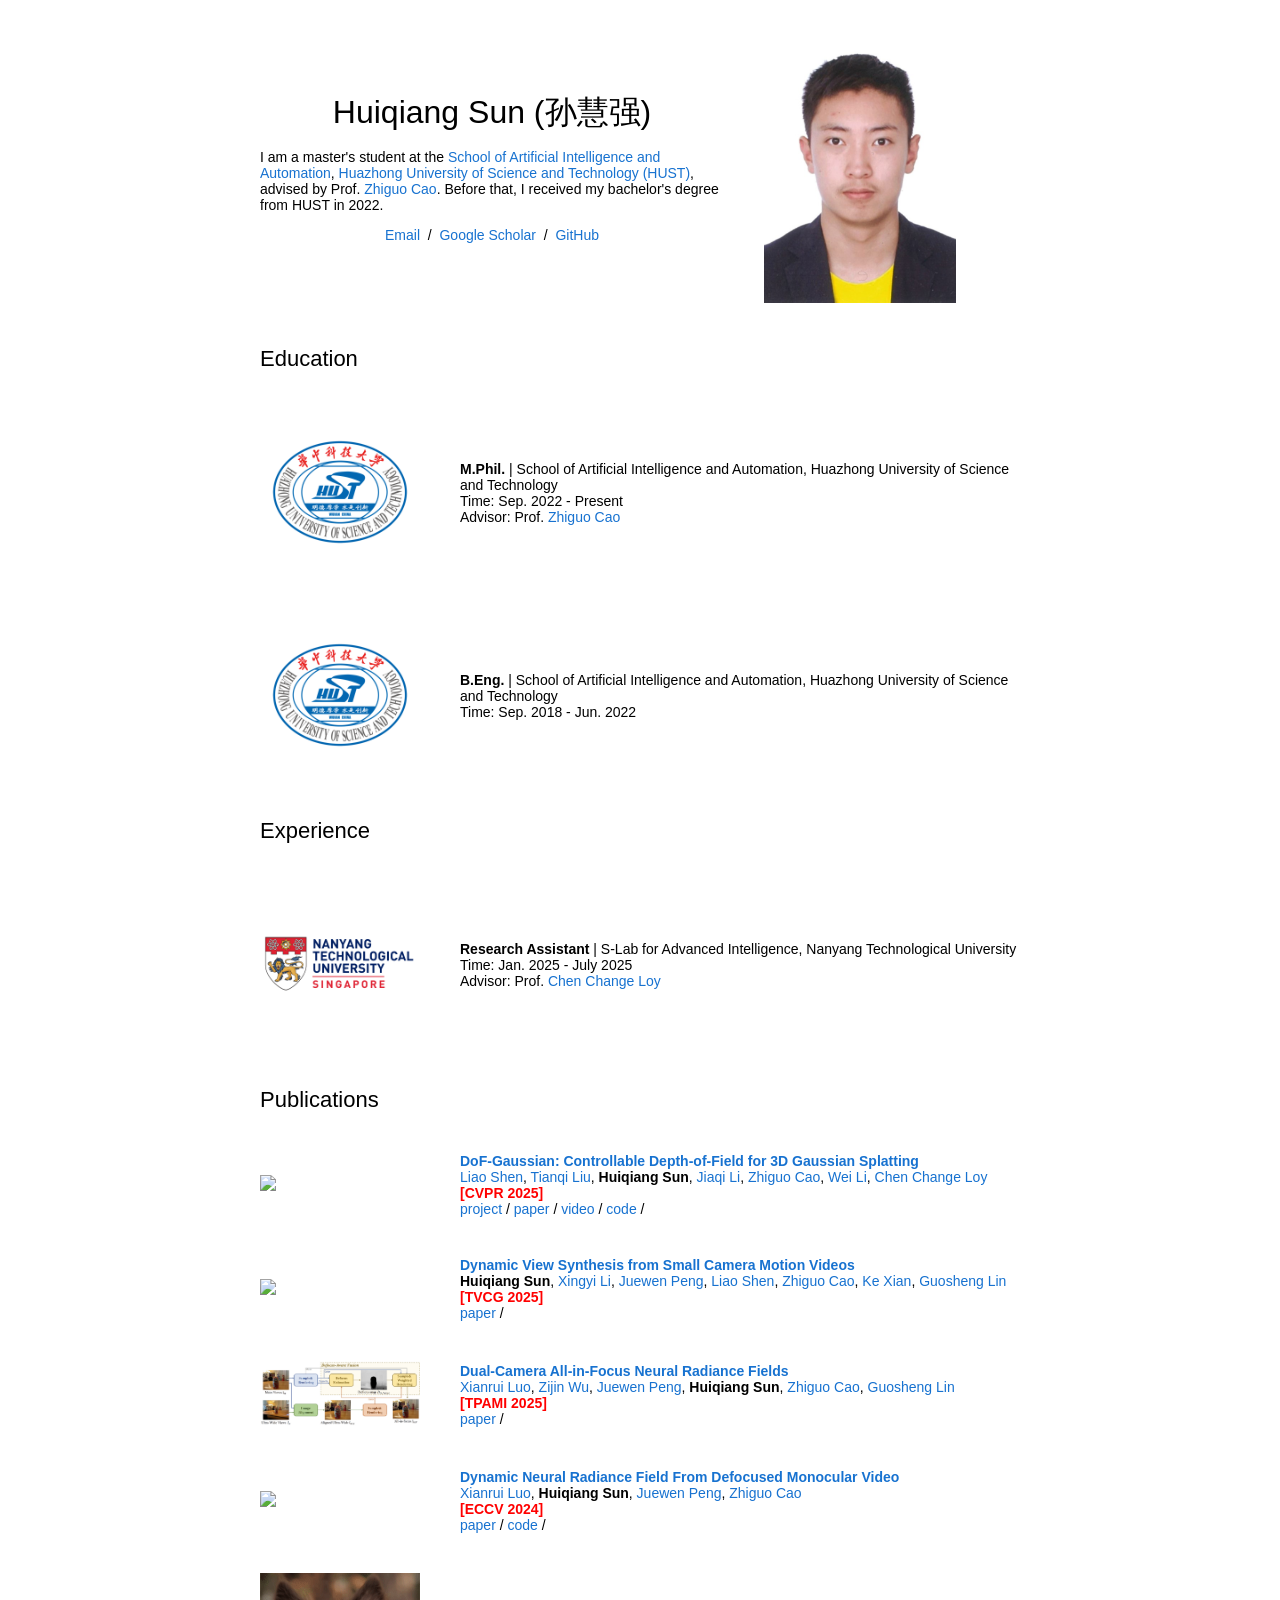
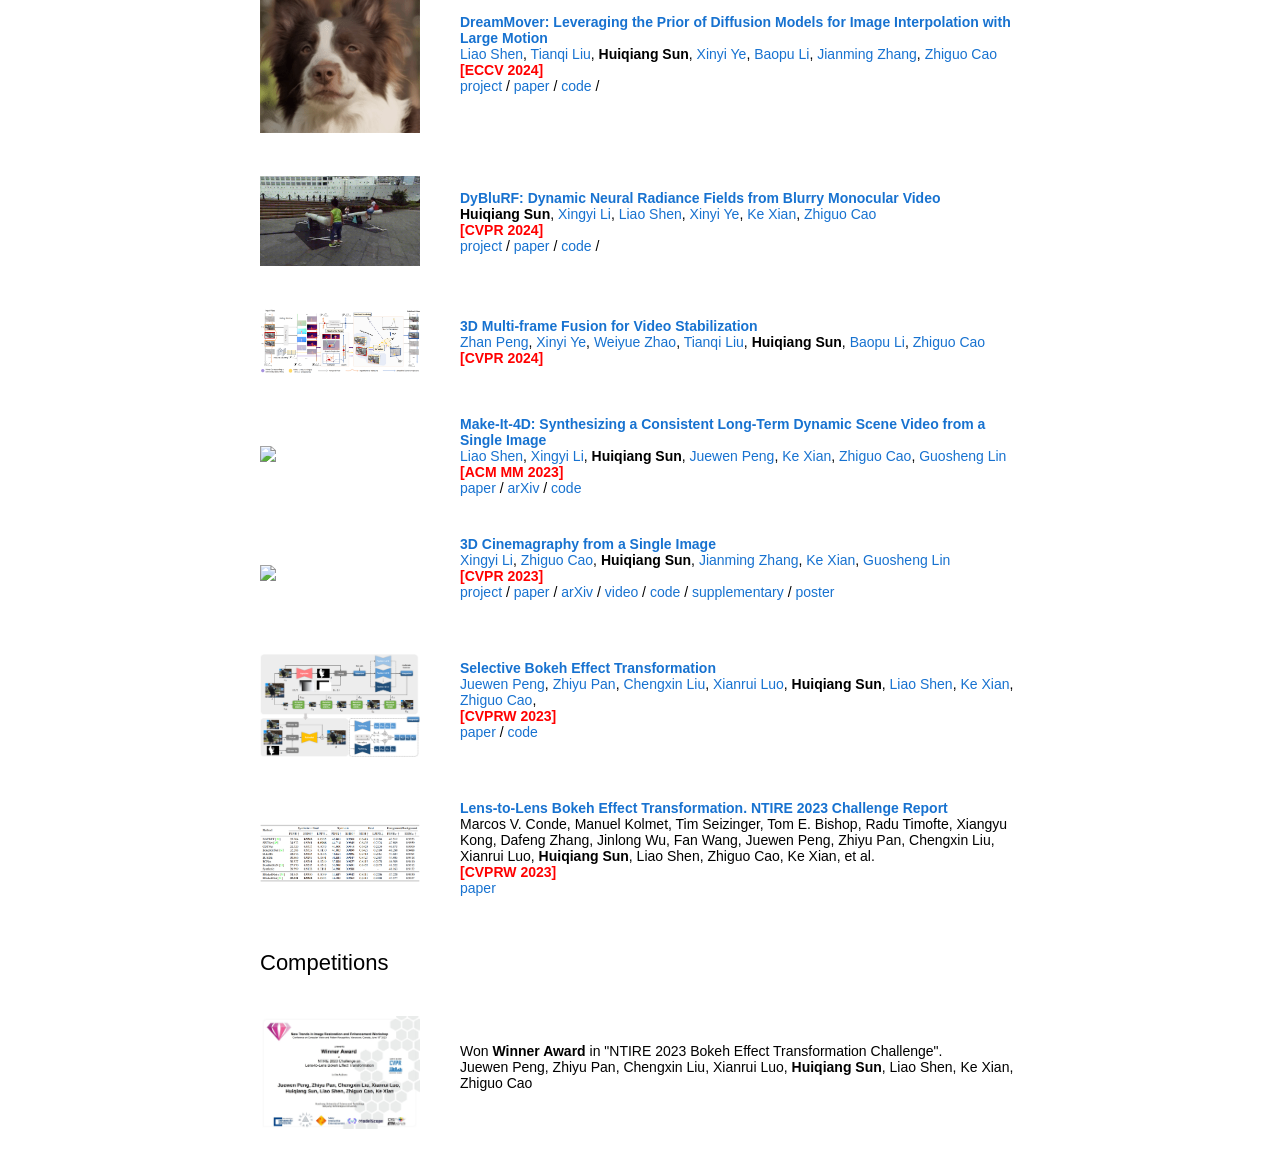
==== commit f5f216b4: "Update index.html" ====
--- a/index.html
+++ b/index.html
@@ -274,7 +274,7 @@
               <!-- defocus-dynerf -->
               <tr onmouseout="defocus-dynerf_stop()" onmouseover="defocus-dynerf_start()">
                 <td style="padding:20px;width:25%;vertical-align:middle">
-                  <img src="images/defocus-dynerf.gif" width="160">
+                  <img src="images/defocus_dynerf.gif" width="160">
                 </td>
                 <td style="padding:20px;width:75%;vertical-align:middle">
                   <a href="https://github.com/xianrui-luo/D2RF">
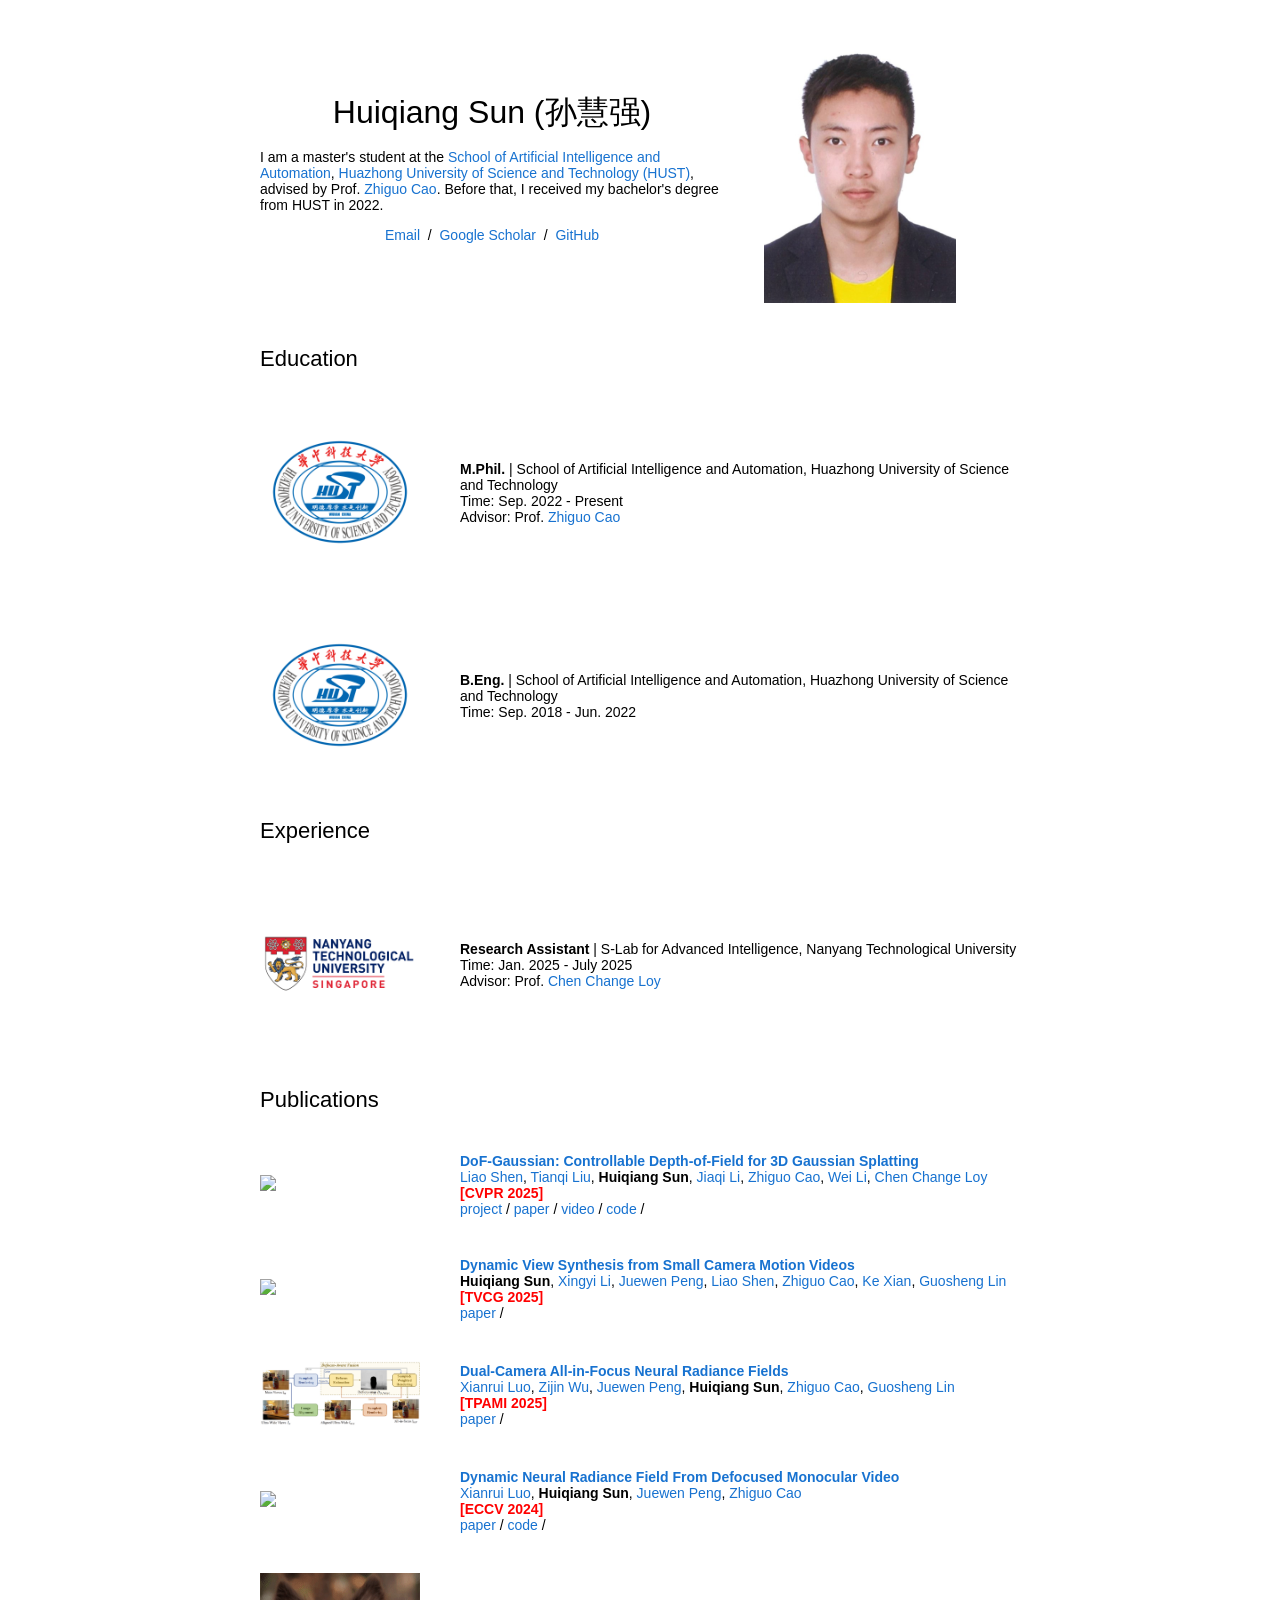
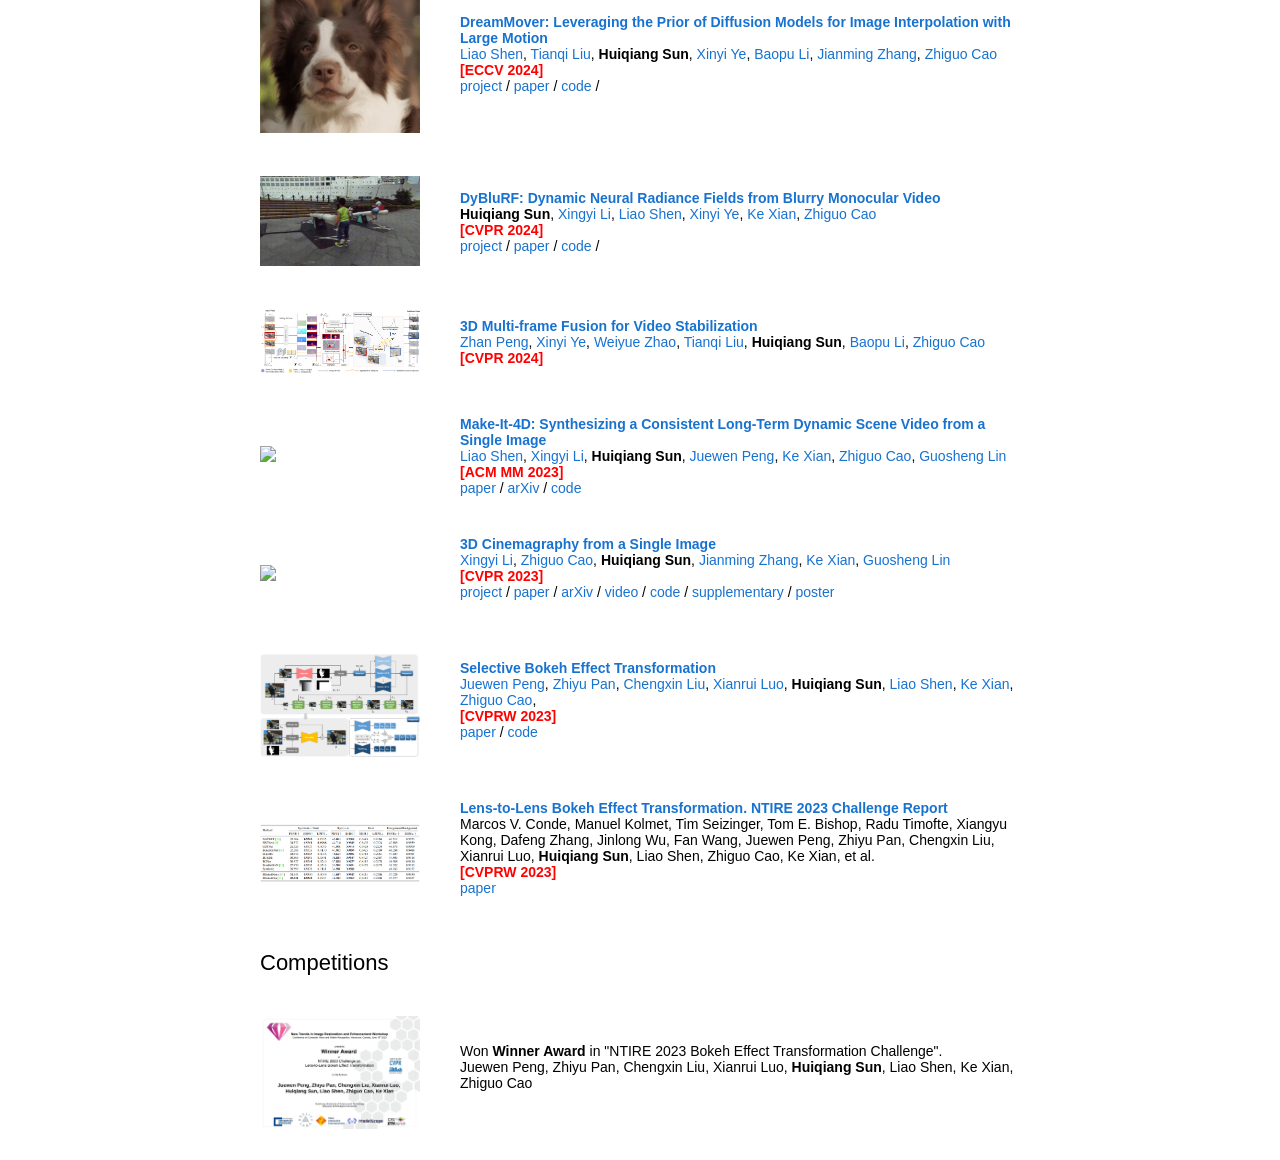
==== commit 20a3208b: "Update index.html" ====
--- a/index.html
+++ b/index.html
@@ -34,7 +34,7 @@
                     my bachelor's degree from HUST in 2022.
                   </p>
                   <p style="text-align:center">
-                    <a href="mailto:shq1031@hust.edu.cn">Email</a> &nbsp/&nbsp
+                    <a href="mailto:D202581759@hust.edu.cn">Email</a> &nbsp/&nbsp
                     <!-- <a href="resume_en.pdf">CV</a> &nbsp/&nbsp -->
                     <a href="https://scholar.google.com/citations?user=CafUdpEAAAAJ&hl=en">Google Scholar</a>
                     &nbsp/&nbsp
@@ -636,3 +636,4 @@
 </body>
 
 </html>
+
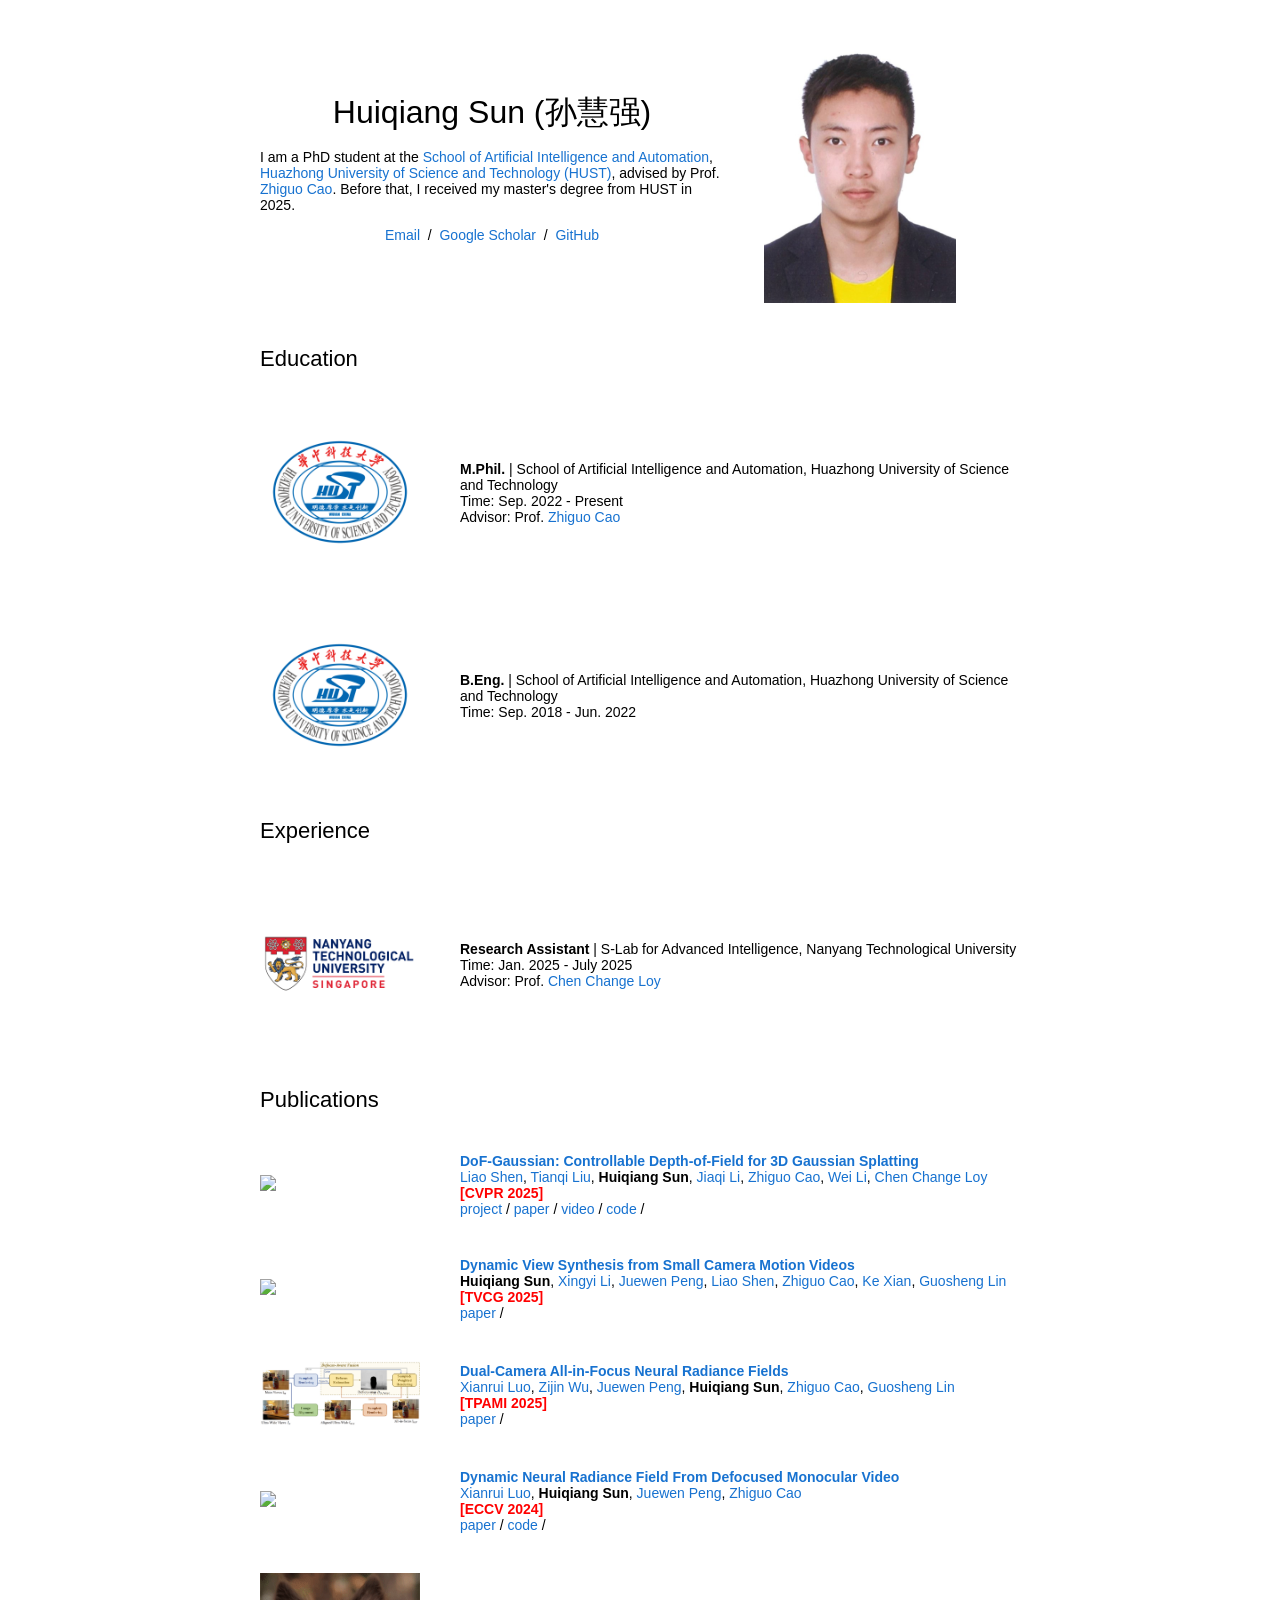
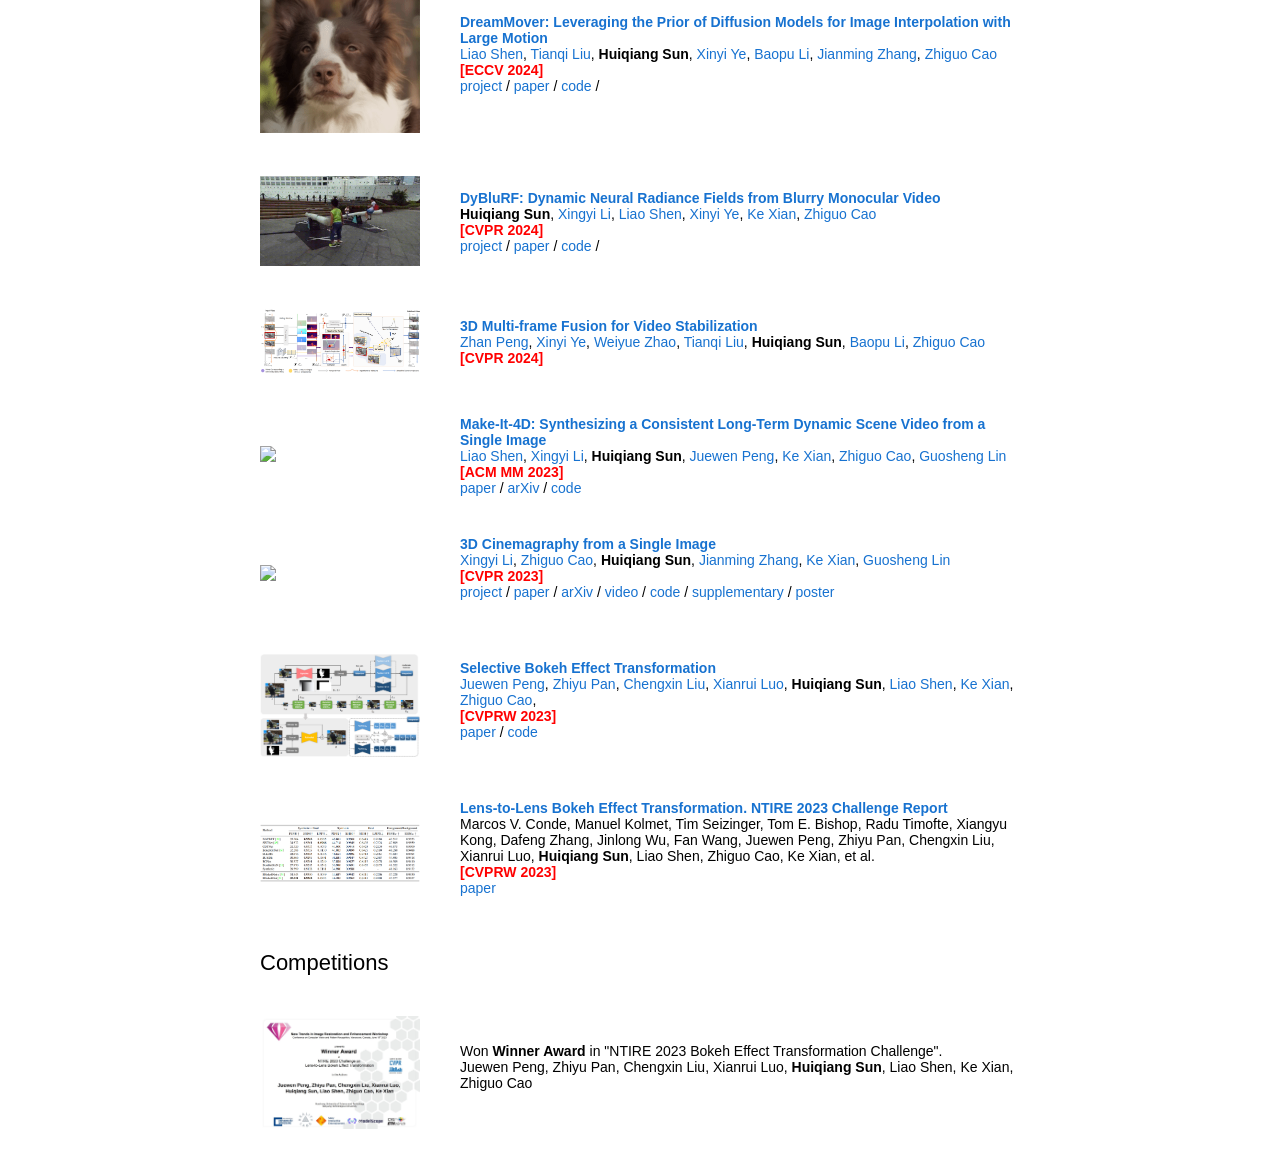
==== commit 2d8a4971: "Update index.html" ====
--- a/index.html
+++ b/index.html
@@ -27,11 +27,11 @@
                   <p style="text-align:center">
                     <name>Huiqiang Sun (孙慧强)</name>
                   </p>
-                  <p>I am a master's student at the <a href="http://english.aia.hust.edu.cn/index.htm">School of
+                  <p>I am a PhD student at the <a href="http://english.aia.hust.edu.cn/index.htm">School of
                       Artificial Intelligence and Automation</a>, <a href="http://english.hust.edu.cn/">Huazhong
                       University of Science and Technology (HUST)</a>, advised by Prof. <a
                       href="http://english.aia.hust.edu.cn/info/1030/1072.htm">Zhiguo Cao</a>. Before that, I received
-                    my bachelor's degree from HUST in 2022.
+                    my master's degree from HUST in 2025.
                   </p>
                   <p style="text-align:center">
                     <a href="mailto:D202581759@hust.edu.cn">Email</a> &nbsp/&nbsp
@@ -637,3 +637,4 @@
 
 </html>
 
+
